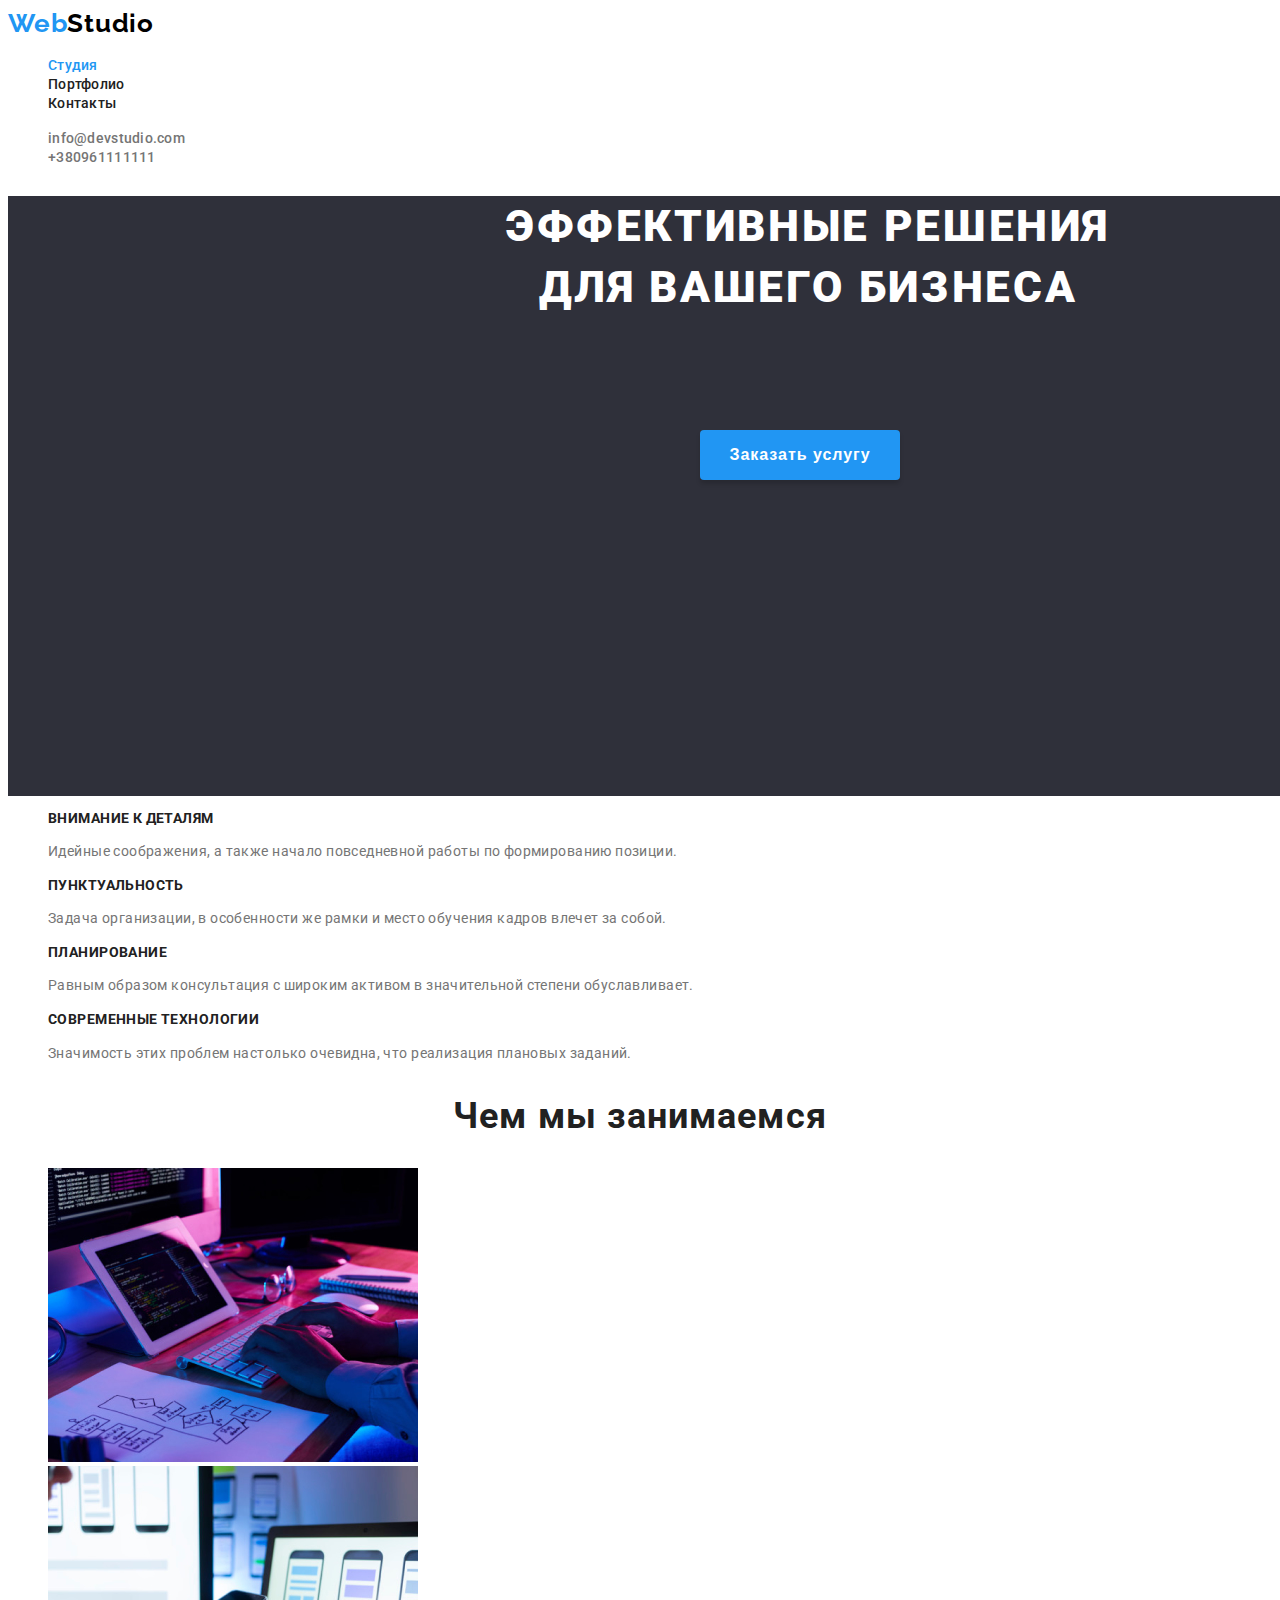
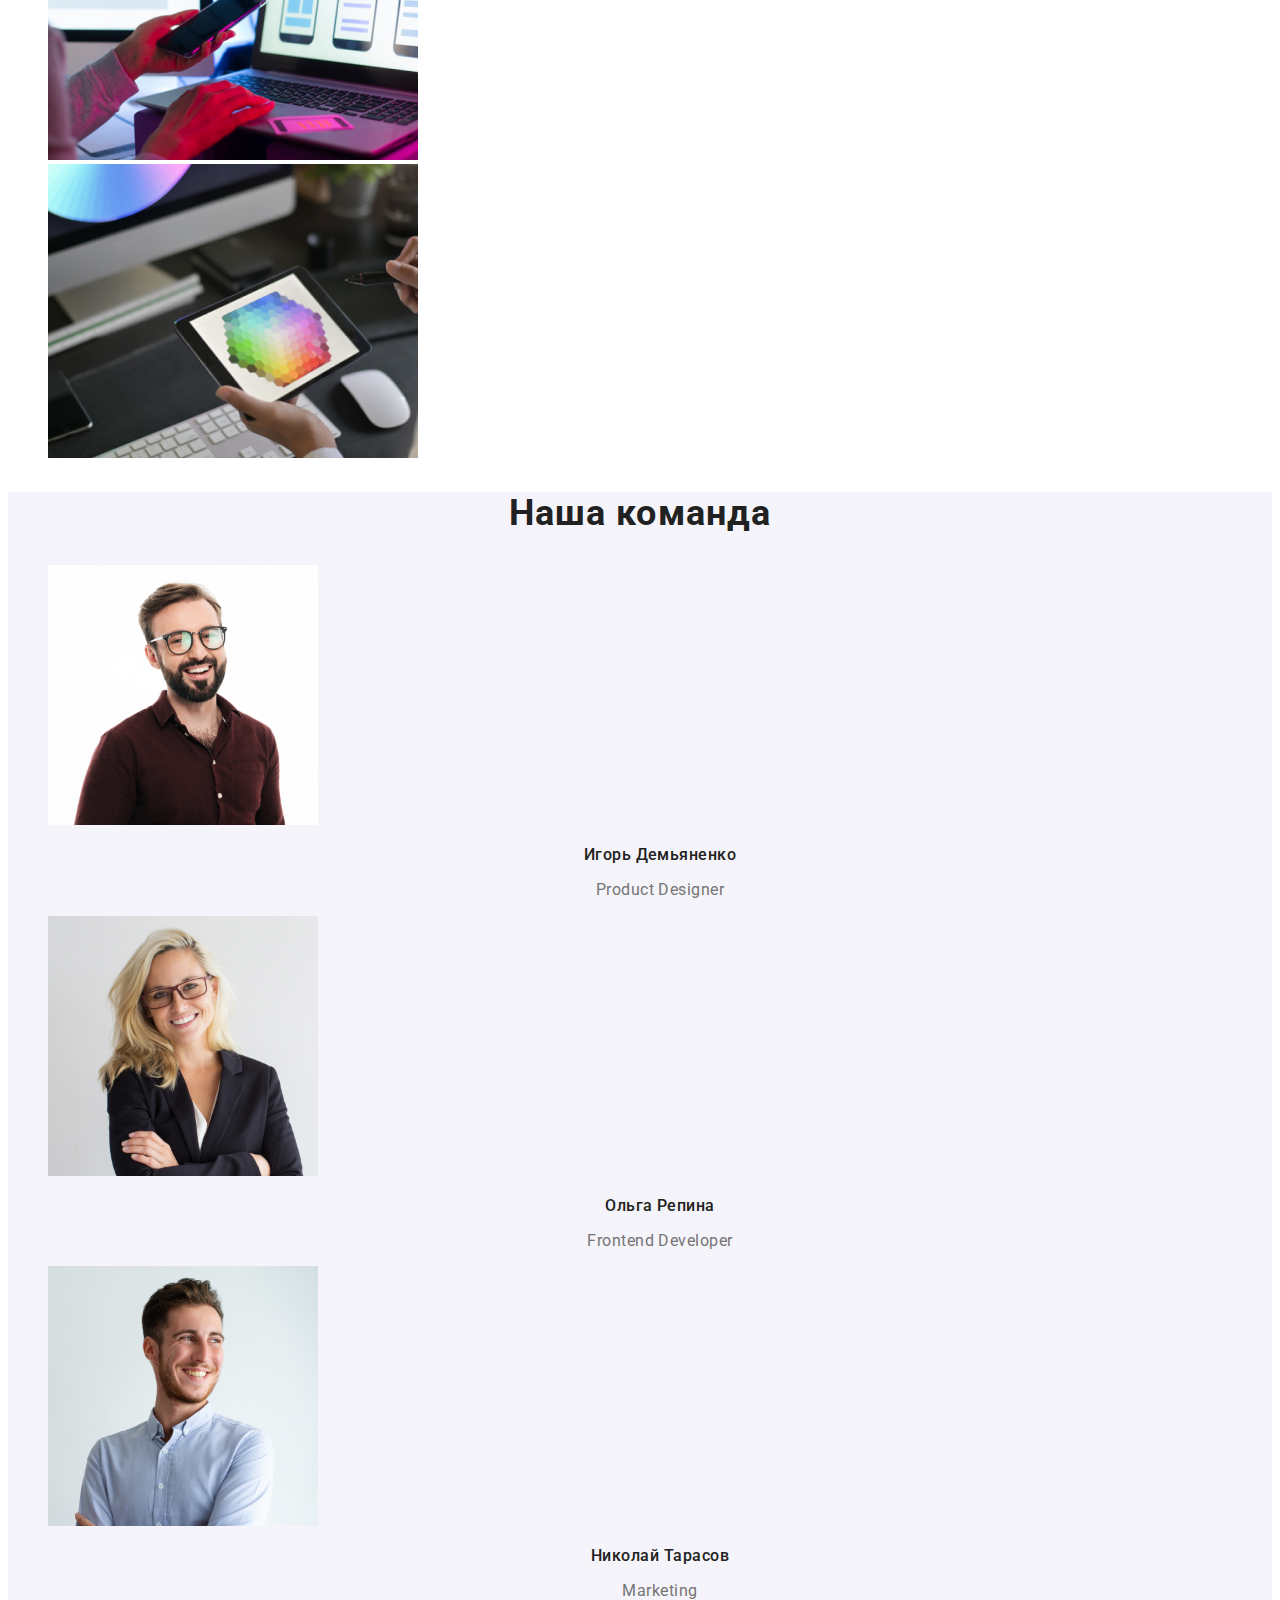
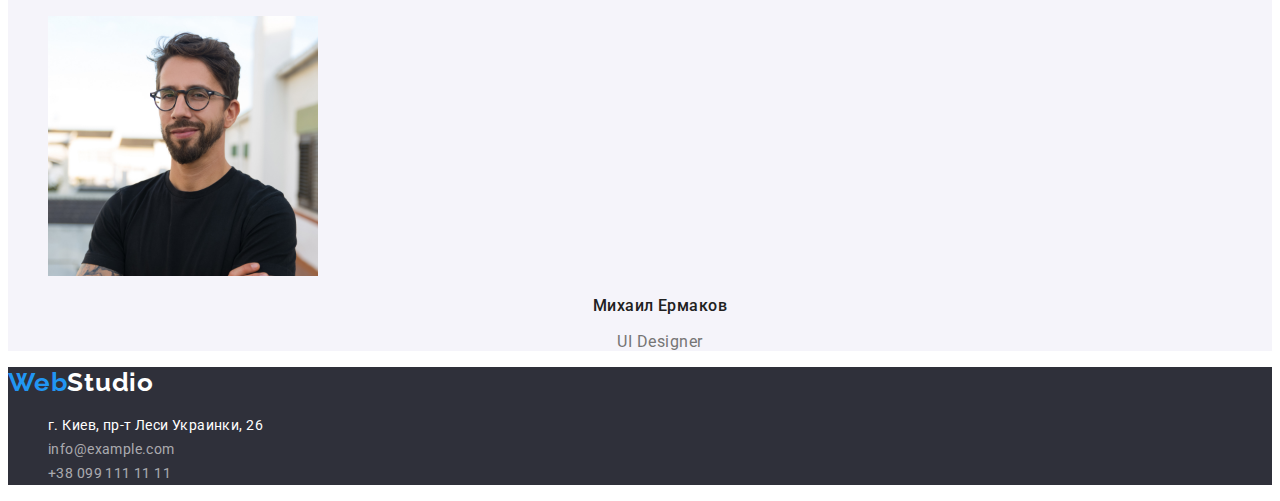
==== index.html @ 6a3483ba "добавляет файлы hw2" ====
<!DOCTYPE html>
<html lang="en">
<head>
    <meta charset="UTF-8">
    <meta http-equiv="X-UA-Compatible" content="IE=edge">
    <meta name="viewport" content="width=device-width, initial-scale=1.0">
    <title>Главная</title>
   <link rel="preconnect" href="https://fonts.googleapis.com">
   <link rel="preconnect" href="https://fonts.gstatic.com" crossorigin>
   <link
      href="https://fonts.googleapis.com/css2?family=Raleway:ital,wght@0,700;1,700&family=Roboto:ital,wght@0,400;0,500;0,700;0,900;1,400;1,500;1,700;1,900&display=swap"
      rel="stylesheet">   
   <link rel="stylesheet" href="./css/styles.css">
</head>
<body>
   <!-- Шапка сайта -->
   <header class="page-header">
      <nav>
         <a href="WebStudio" class="logo"><span>Web</span>Studio</a>
         <ul class="site-nav">
            <li class="site-nav-list-item"><a href="./index.html" class="site-nav-items current">Студия</a></li>
            <li class="site-nav-list-item"><a href="./portfolio.html" class="site-nav-items">Портфолио</a></li>
            <li class="site-nav-list-item"><a href="" class="site-nav-items">Контакты</a></li>
         </ul>
      </nav>
      <ul class="contacts">
         <li><a href="mailto:info@devstudio.com" class="contacts-items">info@devstudio.com</a></li>
         <li><a href="tel:+380961111111" class="contacts-items">+380961111111</a></li>
      </ul>
   </header>
<!-- Основной контент -->
<main>
<section class="title-section">
   <h1 class="title">Эффективные решения<br>для вашего бизнеса</span></h1>
   <button type="button" class="btn">Заказать услугу</button>
  </section>
<section> 
   <h2 class="hidden-title">Преимущества нашей компании</h2> 
   <ul>
      <li class="list-items">
        <h3 class="headline">Внимание к деталям</h3> 
        <p class="text">Идейные соображения, а также начало повседневной работы по формированию позиции.</p>
      </li>
      <li class="list-items">
         <h3 class="headline">Пунктуальность</h3> 
         <p class="text">Задача организации, в особенности же рамки и место обучения кадров влечет за собой.</p>
       </li>
       <li class="list-items">
         <h3 class="headline">Планирование</h3> 
         <p class="text">Равным образом консультация с широким активом в значительной степени обуславливает.</p>
       </li>
       <li class="list-items">
         <h3 class="headline">Современные технологии</h3> 
         <p class="text">Значимость этих проблем настолько очевидна, что реализация плановых заданий.</p>
       </li>
   </ul>
</section>
<section> 
   <h2 class="subtitle">Чем мы занимаемся</h2>
   <ul>
      <li class="list-items">
         <img src="./images/box_1.jpg" width="370" alt="Написание кода"/>
      </li>
      <li class="list-items">
         <img src="./images/box_2.jpg" width="370" alt="Визуальное оформление"/>
      </li>
      <li class="list-items">
         <img src="./images/box_3.jpg" width="370" alt="Дизайн"/>
      </li>
   </ul>
</section>
<section class="team-section">         
   <h2 class="subtitle">Наша команда</h2>
   <ul>
      <li class="list-items">
         <img src="./images/img_team_1.jpg"
         alt="Игорь Демьяненко-Product Designer"
         width="270"/>
         <h3 class="headline-name">Игорь Демьяненко</h3>
         <p class="text-position">Product Designer</p>
      </li>
      <li class="list-items">
         <img src="./images/img_team_2.jpg"
         alt="Ольга Репина-Frontend Developer"
         width="270"/>
         <h3 class="headline-name">Ольга Репина</h3>
         <p class="text-position">Frontend Developer</p>

      </li>
      <li class="list-items">
         <img src="./images/img_team_3.jpg"
         width="270"
         alt="Николай Тарасов-Marketing"/>
         <h3 class="headline-name">Николай Тарасов</h3>
         <p class="text-position">Marketing</p>
      </li>
      <li class="list-items">
         <img src="./images/img_team_4.jpg"
         width="270"
         alt="Михаил Ермаков-UI Designer"/>
         <h3 class="headline-name">Михаил Ермаков</h3>
         <p class="text-position">UI Designer</p>
      </li>
   </ul>
</section>
</main>
<!-- Футер -->
   <footer class="footer-section">
      <a href="WebStudio" class="logo-footer"><span>Web</span>Studio</a>
      <address>
         <ul class="address-section">
            <li class="address-section-item"><a class="exact-adress-item">г. Киев, пр-т Леси Украинки, 26</a></li>
            <li class="address-section-item"><a href="mailto:info@example.com" class="adress-item">info@example.com</a>
            </li>
            <li class="address-section-item"><a href="tel:+380991111111" class="adress-item">+38 099 111 11 11</a></li>
         </ul>
      </address>
   </footer>
   </body>
   
   </html>
---- css/styles.css ----
body {
  background-color: #ffffff;
  font-family: "Roboto", "Raleway", sans-serif;
  color: #212121;
}
:root {
  --logo-color-main: #2196f3;
  --logo-color-header: #000000;
  --logo-color-footer: #ffffff;
  --footer-color: rgba(255, 255, 255, 0.6);
  --footer-background-color: #2f303a;
  --team-color: #f5f4fa;
  --text-color: #757575;
  --box-shadow: 0px 4px 4px rgba(0, 0, 0, 0.15);
  --nav-color: #212121;
}
/* Header */
.page-header {
  background: var(--logo-color-footer);
}

.logo {
  font-family: "Raleway";
  font-weight: bold;
  color: var(--logo-color-header);
  font-size: 26px;
  line-height: 1.2;
  letter-spacing: 0.03em;
  text-decoration: none;
}
.logo-footer {
  font-family: "Raleway";
  font-weight: bold;
  color: var(--logo-color-footer);
  font-size: 26px;
  line-height: 1.2;
  letter-spacing: 0.03em;
  text-decoration: none;
}

.page-header span {
  color: var(--logo-color-main);
}

.site-nav .site-nav-list-item .current {
  color: var(--logo-color-main);
}

.site-nav li {
  list-style-type: none;
}

.site-nav-items {
  text-decoration: none;
  font-weight: 500;
  font-size: 14px;
  line-height: 1.1;
  letter-spacing: 0.02em;
  color: var(--nav-color);
}
.site-nav .site-nav-items:hover,
.site-nav .site-nav-items:focus {
  color: var(--logo-color-main);
}
.site-nav .site-nav-items:active {
  color: var(--logo-color-main);
}
.site-nav-items:visited {
  color: var(--nav-color);
}

.contacts-items {
  text-decoration: none;
  list-style-type: none;
  color: var(--text-color);
  font-weight: 500;
  font-size: 14px;
  line-height: 1.1;
  letter-spacing: 0.02em;
}

.contacts {
  color: var(--text-color);
  text-decoration: none;
  list-style-type: none;
}

.contacts .contacts-items:hover,
.contacts-items:focus {
  color: var(--logo-color-main);
}

/* Main */

.filter-btn {
  text-decoration: none;
  list-style-type: none;
  background-color: var(--team-color);
  font-family: "Roboto";
  font-weight: 500;
  font-size: 14px;
  line-height: 1.6;
  letter-spacing: 0.03em;
  border: none;
  border-radius: 4px;
  text-align: center;
  display: inline-block;
  cursor: pointer;
  font-size: 16px;
  color: var(--nav-color);
  line-height: 1.6;
}
.portfolio-filter .portfolio-items .button {
  font-weight: 500;
  font-size: 16px;
  line-height: 1.6;
  text-align: center;
  letter-spacing: 0.03em;
  color: var(--logo-color-footer);
  border-width: 1px;
  border-color: var(--logo-color-header);
}

.main-content-section .portfolio-items .filter-btn:hover,
.filter-btn:focus,
.filter-btn:active {
  background-color: var(--logo-color-main);
  color: var(--logo-color-footer);
}

.portfolio-items {
  list-style-type: none;
  text-decoration: none;
}

.hidden-title {
  width: 1px;
  height: 1px;
  margin: -1px;
  border: 0;
  padding: 0;
  white-space: nowrap;
  clip-path: inset(100%);
  clip: rect(0 0 0 0);
  overflow: hidden;
}
.services-item {
  list-style-type: none;
}
.name {
  font-weight: bold;
  font-size: 18px;
  line-height: 2;
  letter-spacing: 0.06em;
}
.text {
  font-size: 16px;
  line-height: 1.9;
  letter-spacing: 0.03em;
}
/* Main for index.html */
.title-section {
  background-color: var(--footer-background-color);
  width: 1600px;
  height: 600px;
}
.title-section .title {
  left: 452px;
  top: 280px;
  font-weight: 900;
  font-size: 44px;
  line-height: 1.4;
  letter-spacing: 0.06em;
  text-align: center;
  color: var(--logo-color-footer);
  text-transform: uppercase;
}
.title-section .btn {
  position: absolute;
  width: 200px;
  height: 50px;
  left: 700px;
  top: 430px;
  font-weight: bold;
  font-size: 16px;
  line-height: 1.9;
  letter-spacing: 0.06em;
  align-items: center;
  text-align: center;
  color: var(--logo-color-footer);
  border: none;
  background: var(--logo-color-main);
  box-shadow: var(--box-shadow);
  border-radius: 4px;
  cursor: pointer;
}

.headline {
  font-weight: bold;
  font-size: 14px;
  line-height: 1.1;
  letter-spacing: 0.03em;
  text-transform: uppercase;
}

.text {
  font-size: 14px;
  line-height: 1.7;
  letter-spacing: 0.03em;
  color: var(--text-color);
}

.team-section {
  background-color: var(--team-color);
}
.subtitle {
  font-weight: bold;
  font-size: 36px;
  line-height: 1.2;
  letter-spacing: 0.03em;
  text-align: center;
}

.list-items {
  list-style-type: none;
}
.headline-name {
  font-weight: 500;
  font-size: 16px;
  line-height: 1.2;
  letter-spacing: 0.03em;
  text-align: center;
}

.text-position {
  font-size: 16px;
  line-height: 1.2;
  letter-spacing: 0.03em;
  text-align: center;
  color: var(--text-color);
}

/* Footer */
.footer-section {
  background-color: var(--footer-background-color);
}
.a {
  text-decoration: none;
}

.address-section .address-section-item {
  list-style-type: none;
}
.address-section-item .adress-item {
  text-decoration: none;
}
.adress-item {
  font-size: 14px;
  line-height: 1.7;
  letter-spacing: 0.03em;
  font-style: normal;
  color: var(--footer-color);
}
.exact-adress-item {
  font-size: 14px;
  line-height: 1.7;
  letter-spacing: 0.03em;
  font-style: normal;
  color: var(--logo-color-footer);
}
.footer-section span {
  color: var(--logo-color-main);
}

.address-section .address-section-item .adress-item:hover,
.adress-item:focus,
.adress-item:active {
  color: var(--logo-color-main);
}
.address-section .address-section-item .exact-adress-item:hover,
.exact-adress-item:focus,
.exact-adress-item:active {
  color: var(--logo-color-main);
}
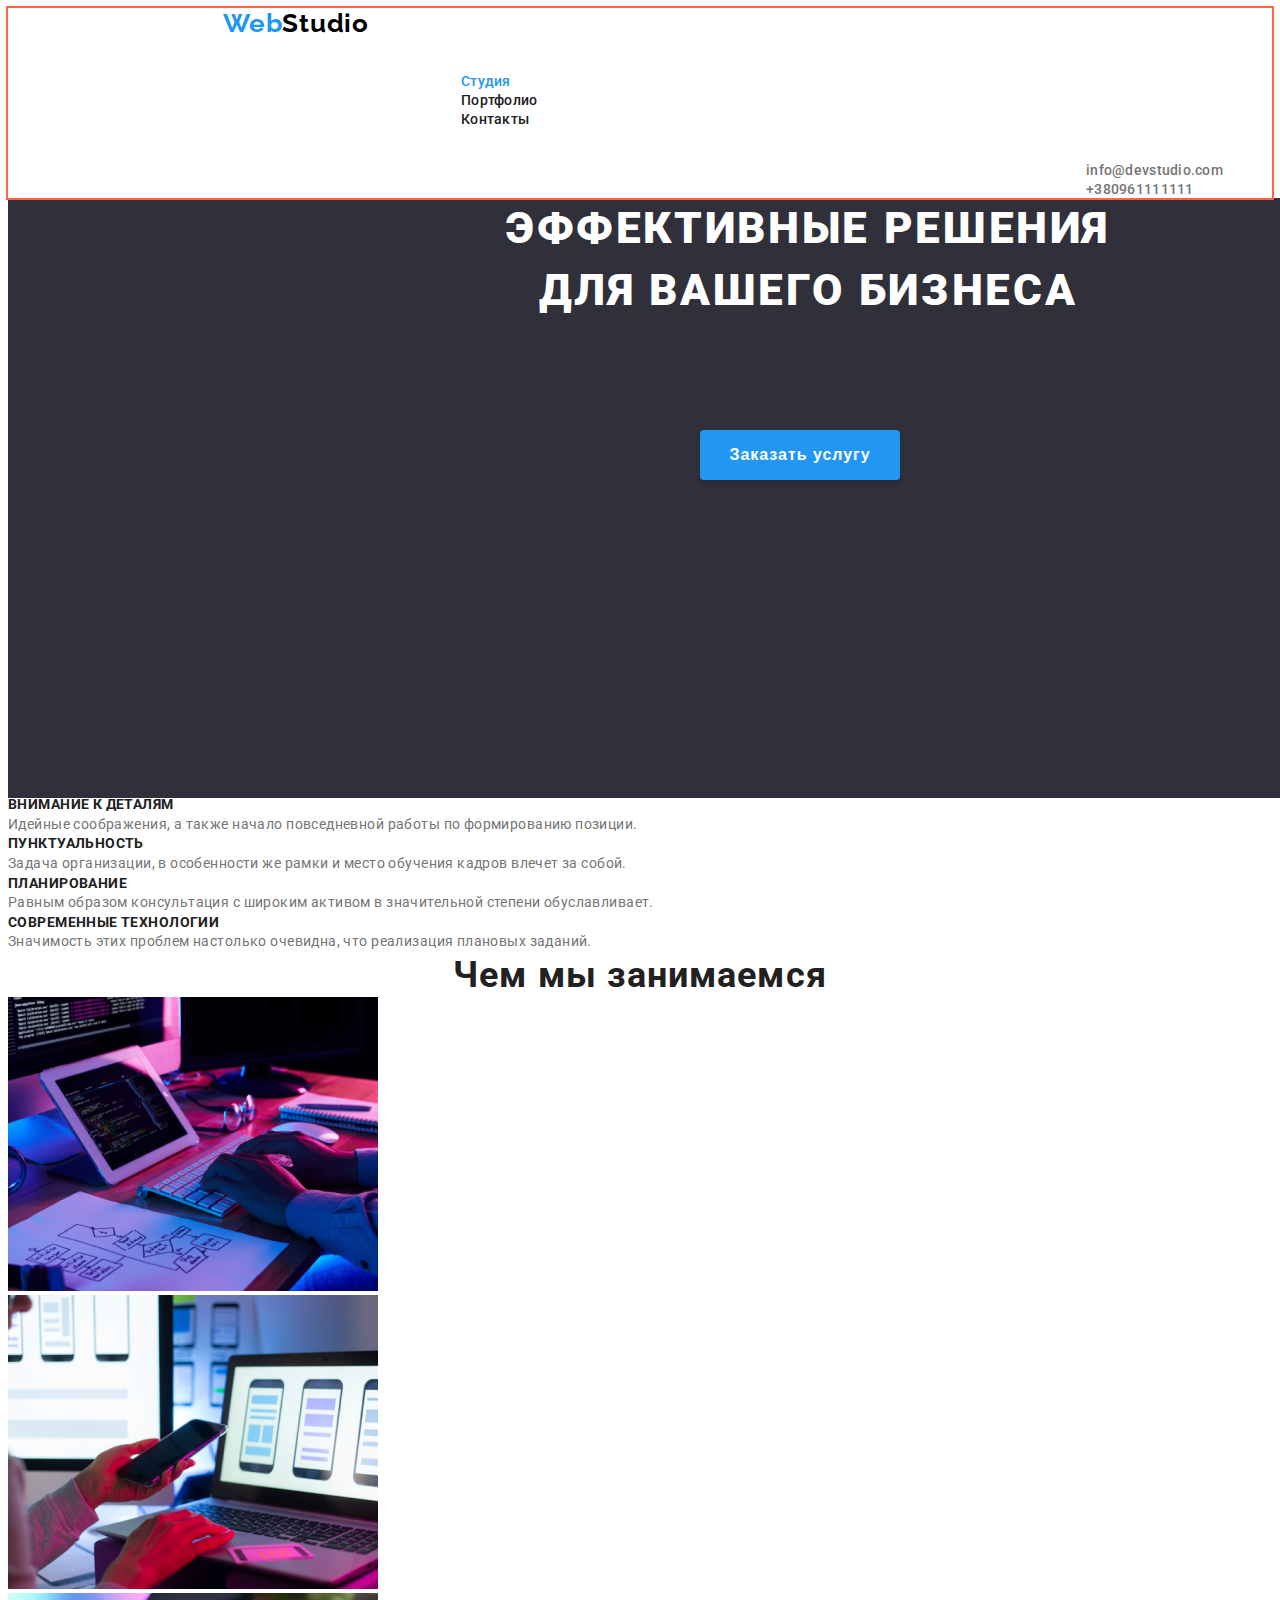
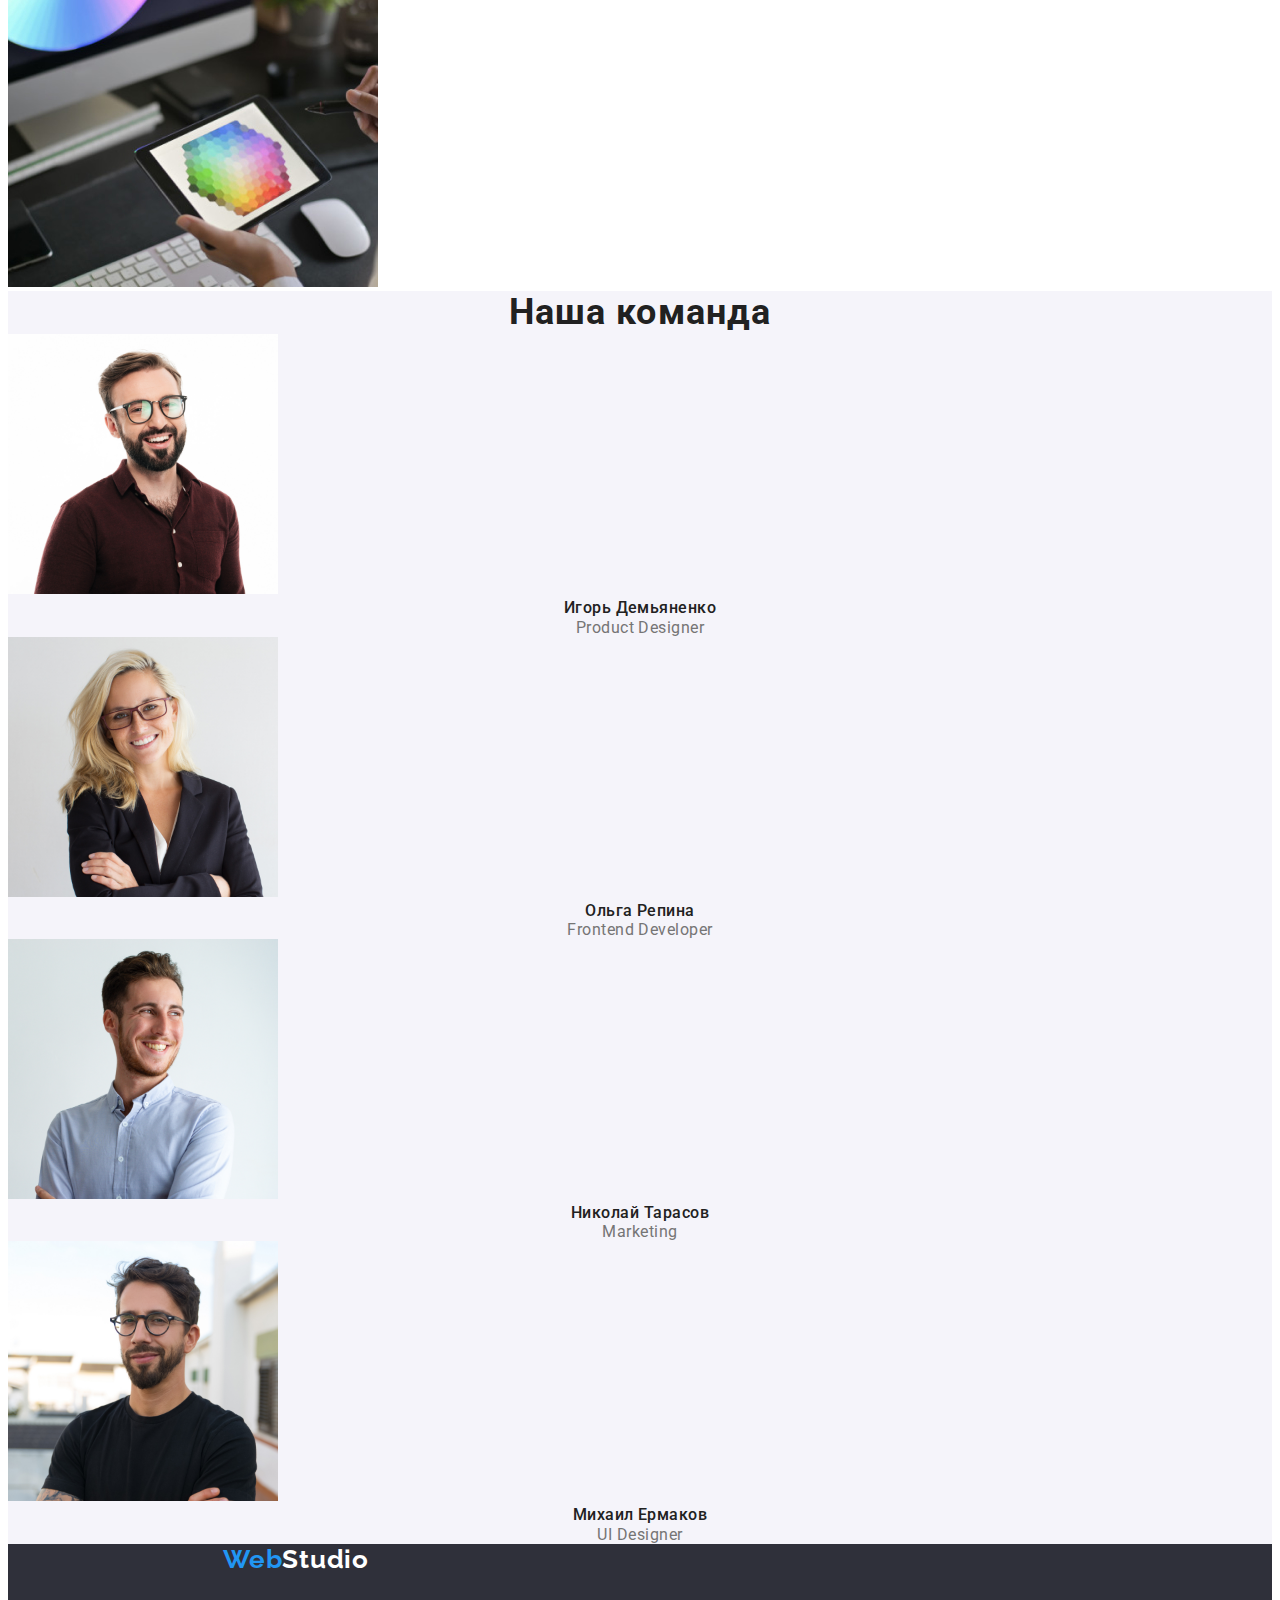
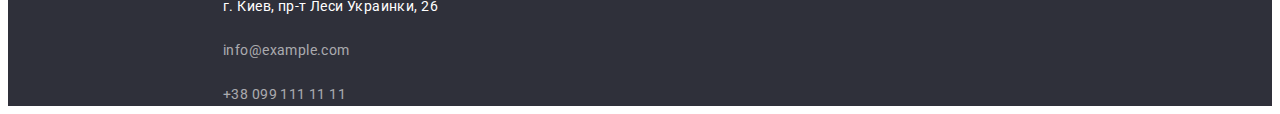
==== commit 19bff786: "добавляет геометрию элемента" ====
--- a/index.html
+++ b/index.html
@@ -10,6 +10,9 @@
    <link
       href="https://fonts.googleapis.com/css2?family=Raleway:ital,wght@0,700;1,700&family=Roboto:ital,wght@0,400;0,500;0,700;0,900;1,400;1,500;1,700;1,900&display=swap"
       rel="stylesheet">   
+   <link rel="stylesheet" href="https://cdnjs.cloudflare.com/ajax/libs/modern-normalize/1.1.0/modern-normalize.min.css"
+      integrity="sha512-wpPYUAdjBVSE4KJnH1VR1HeZfpl1ub8YT/NKx4PuQ5NmX2tKuGu6U/JRp5y+Y8XG2tV+wKQpNHVUX03MfMFn9Q=="
+      crossorigin="anonymous" referrerpolicy="no-referrer" />
    <link rel="stylesheet" href="./css/styles.css">
 </head>
 <body>
--- a/css/styles.css
+++ b/css/styles.css
@@ -1,3 +1,23 @@
+p,
+h1,
+h2,
+h3,
+h4,
+h5,
+h6 {
+  margin: 0;
+}
+
+ul,
+ol {
+  margin: 0;
+  padding: 0;
+}
+
+button {
+  cursor: pointer;
+}
+
 body {
   background-color: #ffffff;
   font-family: "Roboto", "Raleway", sans-serif;
@@ -15,8 +35,35 @@
   --nav-color: #212121;
 }
 /* Header */
+.body-doc {
+  width: 1600px;
+  height: 1880px;
+}
+
+.header-container {
+  width: 1600px;
+  margin: 0px;
+  display: inline-block;
+  flex-direction: row;
+  justify-content: flex-start;
+  border-bottom: 1px solid #ececec;
+  padding: 20px;
+  margin-top: 16px;
+  margin-bottom: 78px;
+}
+
+.portfolio-container {
+  width: 1170px;
+  margin-top: 78px;
+  margin-right: 215px;
+  margin-bottom: 94px;
+  margin-left: 215px;
+  outline: 2px solid tomato;
+}
+
 .page-header {
   background: var(--logo-color-footer);
+  outline: 2px solid tomato;
 }
 
 .logo {
@@ -27,6 +74,9 @@
   line-height: 1.2;
   letter-spacing: 0.03em;
   text-decoration: none;
+  width: 145px;
+  padding-top: 31px;
+  padding-left: 215px;
 }
 .logo-footer {
   font-family: "Raleway";
@@ -36,6 +86,11 @@
   line-height: 1.2;
   letter-spacing: 0.03em;
   text-decoration: none;
+  width: 145px;
+  padding-top: 60;
+  padding-right: 1240px;
+  padding-bottom: 20px;
+  padding-left: 215px;
 }
 
 .page-header span {
@@ -49,7 +104,11 @@
 .site-nav li {
   list-style-type: none;
 }
-
+.site-nav {
+  width: 294px;
+  padding-top: 32px;
+  padding-left: 453px;
+}
 .site-nav-items {
   text-decoration: none;
   font-weight: 500;
@@ -83,6 +142,9 @@
   color: var(--text-color);
   text-decoration: none;
   list-style-type: none;
+  width: 135px;
+  padding-top: 32px;
+  padding-left: 1078px;
 }
 
 .contacts .contacts-items:hover,
@@ -91,6 +153,9 @@
 }
 
 /* Main */
+.portfilio-btn-contaner {
+  text-align: center;
+}
 
 .filter-btn {
   text-decoration: none;
@@ -131,6 +196,7 @@
 .portfolio-items {
   list-style-type: none;
   text-decoration: none;
+  display: inline;
 }
 
 .hidden-title {
@@ -144,6 +210,11 @@
   clip: rect(0 0 0 0);
   overflow: hidden;
 }
+
+.portfolio-exmls {
+  text-align: center;
+  display: flex;
+}
 .services-item {
   list-style-type: none;
 }
@@ -241,6 +312,13 @@
 }
 
 /* Footer */
+.footer-container {
+  width: 1600px;
+  height: 252px;
+  margin-top: 94px;
+  margin-bottom: 0px;
+  outline: 2px solid tomato;
+}
 .footer-section {
   background-color: var(--footer-background-color);
 }
@@ -253,6 +331,14 @@
 }
 .address-section-item .adress-item {
   text-decoration: none;
+}
+
+.address-section-item {
+  width: 231px;
+  margin-top: 20px;
+  margin-right: 1154;
+  margin-bottom: 60;
+  margin-left: 215px;
 }
 .adress-item {
   font-size: 14px;
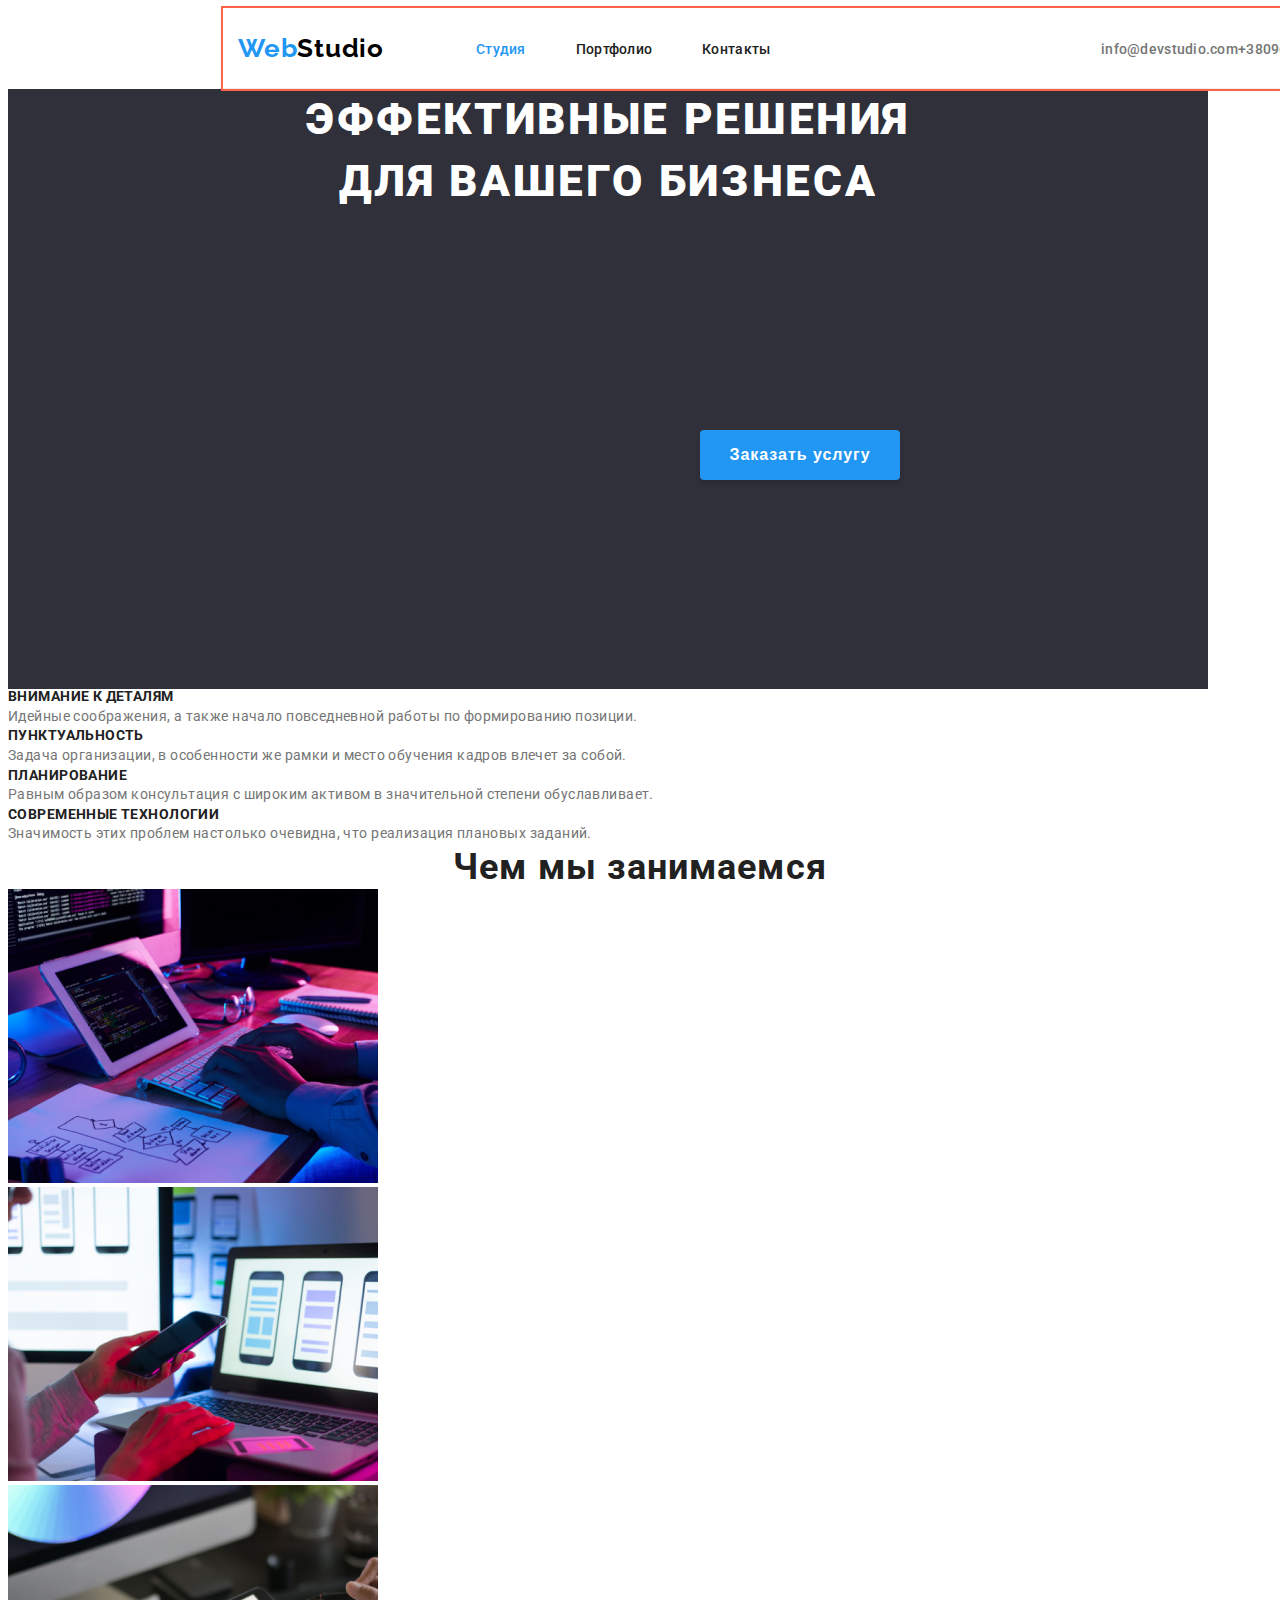
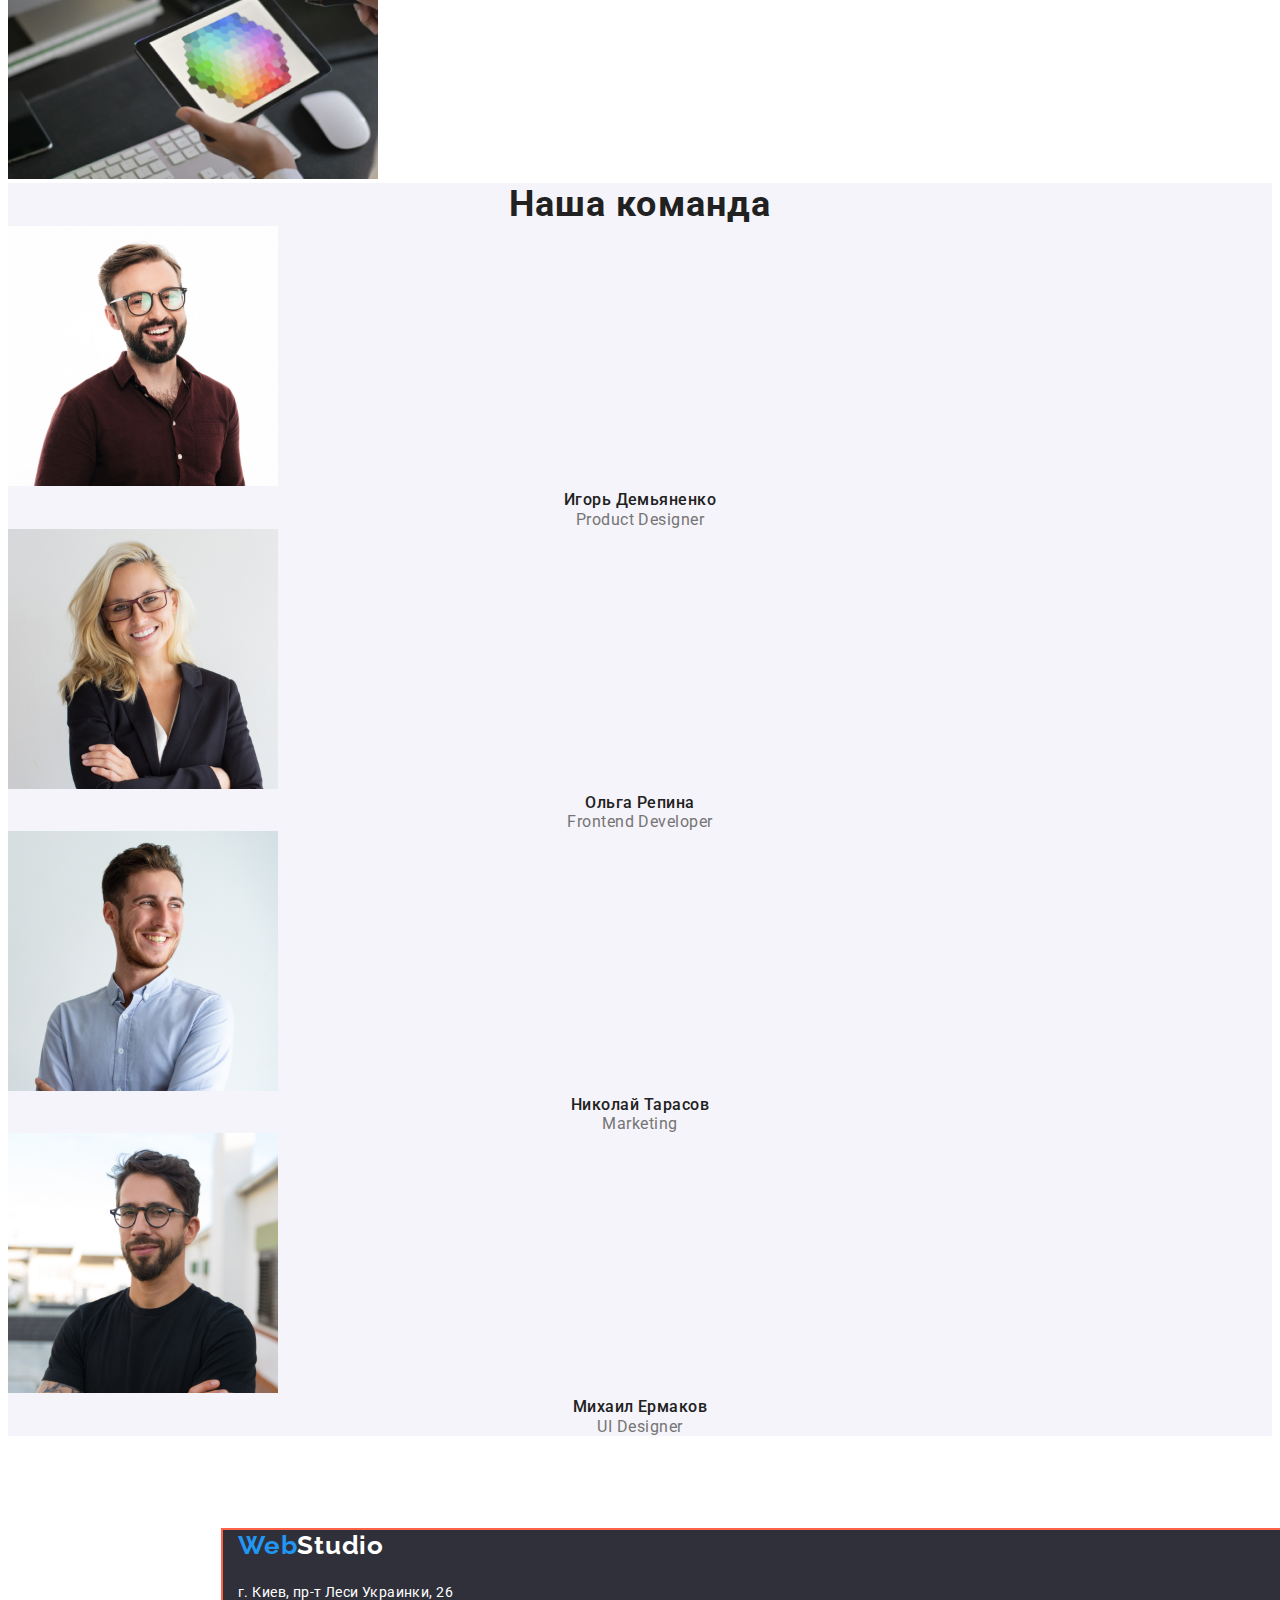
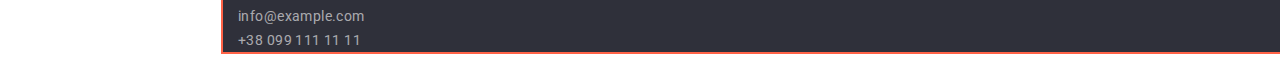
==== commit 5409f304: "добавляет геометрию документу Portfolio" ====
--- a/index.html
+++ b/index.html
@@ -16,21 +16,25 @@
    <link rel="stylesheet" href="./css/styles.css">
 </head>
 <body>
+
    <!-- Шапка сайта -->
    <header class="page-header">
-      <nav>
-         <a href="WebStudio" class="logo"><span>Web</span>Studio</a>
-         <ul class="site-nav">
-            <li class="site-nav-list-item"><a href="./index.html" class="site-nav-items current">Студия</a></li>
-            <li class="site-nav-list-item"><a href="./portfolio.html" class="site-nav-items">Портфолио</a></li>
-            <li class="site-nav-list-item"><a href="" class="site-nav-items">Контакты</a></li>
+      <div class="header-container">
+         <nav class="nav-container">
+            <a href="./index.html" class="logo"><span>Web</span>Studio</a>
+            <ul class="site-nav">
+               <li class="site-nav-list-item"><a href="./index.html" class="site-nav-items current">Студия</a></li>
+               <li class="site-nav-list-item"><a href="./portfolio.html" class="site-nav-items">Портфолио</a></li>
+               <li class="site-nav-list-item"><a href="" class="site-nav-items">Контакты</a></li>
+            </ul>
+         </nav>
+         <ul class="contacts">
+            <li><a href="mailto:info@devstudio.com" class="contacts-items">info@devstudio.com</a></li>
+            <li><a href="tel:+380961111111" class="contacts-items">+380961111111</a></li>
          </ul>
-      </nav>
-      <ul class="contacts">
-         <li><a href="mailto:info@devstudio.com" class="contacts-items">info@devstudio.com</a></li>
-         <li><a href="tel:+380961111111" class="contacts-items">+380961111111</a></li>
-      </ul>
+      </div>
    </header>
+
 <!-- Основной контент -->
 <main>
 <section class="title-section">
@@ -38,7 +42,7 @@
    <button type="button" class="btn">Заказать услугу</button>
   </section>
 <section> 
-   <h2 class="hidden-title">Преимущества нашей компании</h2> 
+   <h2 class="visually-hidden">Преимущества нашей компании</h2> 
    <ul>
       <li class="list-items">
         <h3 class="headline">Внимание к деталям</h3> 
@@ -107,18 +111,18 @@
    </ul>
 </section>
 </main>
-<!-- Футер -->
    <footer class="footer-section">
-      <a href="WebStudio" class="logo-footer"><span>Web</span>Studio</a>
-      <address>
-         <ul class="address-section">
-            <li class="address-section-item"><a class="exact-adress-item">г. Киев, пр-т Леси Украинки, 26</a></li>
-            <li class="address-section-item"><a href="mailto:info@example.com" class="adress-item">info@example.com</a>
-            </li>
-            <li class="address-section-item"><a href="tel:+380991111111" class="adress-item">+38 099 111 11 11</a></li>
-         </ul>
-      </address>
-   </footer>
+      <div class="footer-container">
+         <a href="./index.html" class="logo-footer"><span>Web</span>Studio</a>
+         <address>
+            <ul class="address-section">
+               <li class="address-section-item"><a class="exact-adress-item">г. Киев, пр-т Леси Украинки, 26</a></li>
+               <li class="address-section-item"><a href="mailto:info@example.com" class="adress-item">info@example.com</a>
+               </li>
+               <li class="address-section-item"><a href="tel:+380991111111" class="adress-item">+38 099 111 11 11</a></li>
+            </ul>
+         </address>
+      </div>
+      </footer>
    </body>
-   
    </html>--- a/css/styles.css
+++ b/css/styles.css
@@ -19,9 +19,9 @@
 }
 
 body {
-  background-color: #ffffff;
+  background-color: var(--logo-color-footer);
   font-family: "Roboto", "Raleway", sans-serif;
-  color: #212121;
+  color: var(--nav-color);
 }
 :root {
   --logo-color-main: #2196f3;
@@ -33,40 +33,28 @@
   --text-color: #757575;
   --box-shadow: 0px 4px 4px rgba(0, 0, 0, 0.15);
   --nav-color: #212121;
+  --border-line-color: #ececec;
 }
 /* Header */
-.body-doc {
-  width: 1600px;
-  height: 1880px;
-}
-
 .header-container {
-  width: 1600px;
-  margin: 0px;
-  display: inline-block;
-  flex-direction: row;
-  justify-content: flex-start;
-  border-bottom: 1px solid #ececec;
-  padding: 20px;
-  margin-top: 16px;
-  margin-bottom: 78px;
-}
-
-.portfolio-container {
-  width: 1170px;
-  margin-top: 78px;
+  display: flex;
+  width: 1200px;
+  margin-left: 215px;
   margin-right: 215px;
-  margin-bottom: 94px;
-  margin-left: 215px;
+  padding-left: 15px;
+  padding-right: 15px;
+  border-bottom: 1px solid var(--border-line-color);
   outline: 2px solid tomato;
-}
-
-.page-header {
   background: var(--logo-color-footer);
-  outline: 2px solid tomato;
+  align-items: center;
 }
 
 .logo {
+  width: 145px;
+  margin-top: 25px;
+  margin-bottom: 24px;
+  margin-right: 93px;
+
   font-family: "Raleway";
   font-weight: bold;
   color: var(--logo-color-header);
@@ -74,27 +62,16 @@
   line-height: 1.2;
   letter-spacing: 0.03em;
   text-decoration: none;
-  width: 145px;
-  padding-top: 31px;
-  padding-left: 215px;
-}
-.logo-footer {
-  font-family: "Raleway";
-  font-weight: bold;
-  color: var(--logo-color-footer);
-  font-size: 26px;
-  line-height: 1.2;
-  letter-spacing: 0.03em;
-  text-decoration: none;
-  width: 145px;
-  padding-top: 60;
-  padding-right: 1240px;
-  padding-bottom: 20px;
-  padding-left: 215px;
-}
-
+}
+.nav-container {
+  display: flex;
+  align-items: center;
+}
 .page-header span {
   color: var(--logo-color-main);
+}
+.site-nav-list-item:not(:last-child) {
+  margin-right: 50px;
 }
 
 .site-nav .site-nav-list-item .current {
@@ -106,8 +83,8 @@
 }
 .site-nav {
   width: 294px;
-  padding-top: 32px;
-  padding-left: 453px;
+  margin-right: 331px;
+  display: flex;
 }
 .site-nav-items {
   text-decoration: none;
@@ -118,16 +95,19 @@
   color: var(--nav-color);
 }
 .site-nav .site-nav-items:hover,
-.site-nav .site-nav-items:focus {
-  color: var(--logo-color-main);
-}
+.site-nav .site-nav-items:focus,
 .site-nav .site-nav-items:active {
   color: var(--logo-color-main);
 }
+
 .site-nav-items:visited {
   color: var(--nav-color);
 }
 
+.contacts-list-items:not(:last-child) {
+  margin-right: 50px;
+}
+
 .contacts-items {
   text-decoration: none;
   list-style-type: none;
@@ -143,8 +123,8 @@
   text-decoration: none;
   list-style-type: none;
   width: 135px;
-  padding-top: 32px;
-  padding-left: 1078px;
+  margin-right: 0px;
+  display: flex;
 }
 
 .contacts .contacts-items:hover,
@@ -153,8 +133,26 @@
 }
 
 /* Main */
-.portfilio-btn-contaner {
-  text-align: center;
+.portfolio-container {
+  text-align: center;
+  width: 1200px;
+  padding-left: 15px;
+  padding-right: 15px;
+  margin-left: 215px;
+  margin-right: 215px;
+  margin-top: 34px;
+  margin-bottom: 94px;
+  outline: 2px solid tomato;
+}
+
+.filter-container {
+  text-align: center;
+  width: 611px;
+  margin-top: 78px;
+  margin-right: 280px;
+  margin-bottom: 34px;
+  margin-left: 280px;
+  padding-bottom: 50px;
 }
 
 .filter-btn {
@@ -174,7 +172,9 @@
   font-size: 16px;
   color: var(--nav-color);
   line-height: 1.6;
-}
+  padding: 6px 22px 6px 22px;
+}
+
 .portfolio-filter .portfolio-items .button {
   font-weight: 500;
   font-size: 16px;
@@ -199,24 +199,45 @@
   display: inline;
 }
 
-.hidden-title {
+.visually-hidden {
+  position: absolute;
+  white-space: nowrap;
   width: 1px;
-  height: 1px;
-  margin: -1px;
+  overflow: hidden;
   border: 0;
   padding: 0;
-  white-space: nowrap;
-  clip-path: inset(100%);
   clip: rect(0 0 0 0);
-  overflow: hidden;
-}
-
-.portfolio-exmls {
-  text-align: center;
+  clip-path: inset(50%);
+  margin: -1px;
+}
+
+.types-of-services {
   display: flex;
+  flex-wrap: wrap;
+  margin-left: 30px;
+  margin-top: 30px;
+  margin-left: -30px;
+  margin-top: -30px;
+  align-items: center;
+}
+.portfolio-exmpls-container {
+  outline: 2px solid tomato;
+  width: 1170px;
 }
 .services-item {
   list-style-type: none;
+  flex-basis: calc((100% - 90px) / 3);
+  margin-right: 30px;
+  margin-bottom: 30px;
+}
+
+.services-container {
+  border: 1px solid #eeeeee;
+  width: 370px;
+  padding-top: 0px;
+  padding-right: 24px;
+  padding-bottom: 20px;
+  padding-left: 24px;
 }
 .name {
   font-weight: bold;
@@ -232,12 +253,10 @@
 /* Main for index.html */
 .title-section {
   background-color: var(--footer-background-color);
-  width: 1600px;
+  width: 1200px;
   height: 600px;
 }
 .title-section .title {
-  left: 452px;
-  top: 280px;
   font-weight: 900;
   font-size: 44px;
   line-height: 1.4;
@@ -312,16 +331,36 @@
 }
 
 /* Footer */
-.footer-container {
-  width: 1600px;
-  height: 252px;
+.footer-section {
+  width: 1200px;
   margin-top: 94px;
-  margin-bottom: 0px;
+  margin-left: 215px;
+
+  padding-left: 15px;
+  margin-right: 15px;
   outline: 2px solid tomato;
-}
-.footer-section {
   background-color: var(--footer-background-color);
 }
+
+.logo-footer {
+  width: 145px;
+  padding-top: 60px;
+  padding-right: 1000px;
+  padding-bottom: 20px;
+
+  font-family: "Raleway";
+  font-weight: bold;
+  color: var(--logo-color-footer);
+  font-size: 26px;
+  line-height: 1.2;
+  letter-spacing: 0.03em;
+  text-decoration: none;
+}
+
+.footer-section span {
+  color: var(--logo-color-main);
+}
+
 .a {
   text-decoration: none;
 }
@@ -333,12 +372,19 @@
   text-decoration: none;
 }
 
-.address-section-item {
+.address-section {
   width: 231px;
   margin-top: 20px;
   margin-right: 1154;
   margin-bottom: 60;
-  margin-left: 215px;
+}
+
+.exact-adress-item {
+  font-size: 14px;
+  line-height: 1.7;
+  letter-spacing: 0.03em;
+  font-style: normal;
+  color: var(--logo-color-footer);
 }
 .adress-item {
   font-size: 14px;
@@ -346,16 +392,6 @@
   letter-spacing: 0.03em;
   font-style: normal;
   color: var(--footer-color);
-}
-.exact-adress-item {
-  font-size: 14px;
-  line-height: 1.7;
-  letter-spacing: 0.03em;
-  font-style: normal;
-  color: var(--logo-color-footer);
-}
-.footer-section span {
-  color: var(--logo-color-main);
 }
 
 .address-section .address-section-item .adress-item:hover,
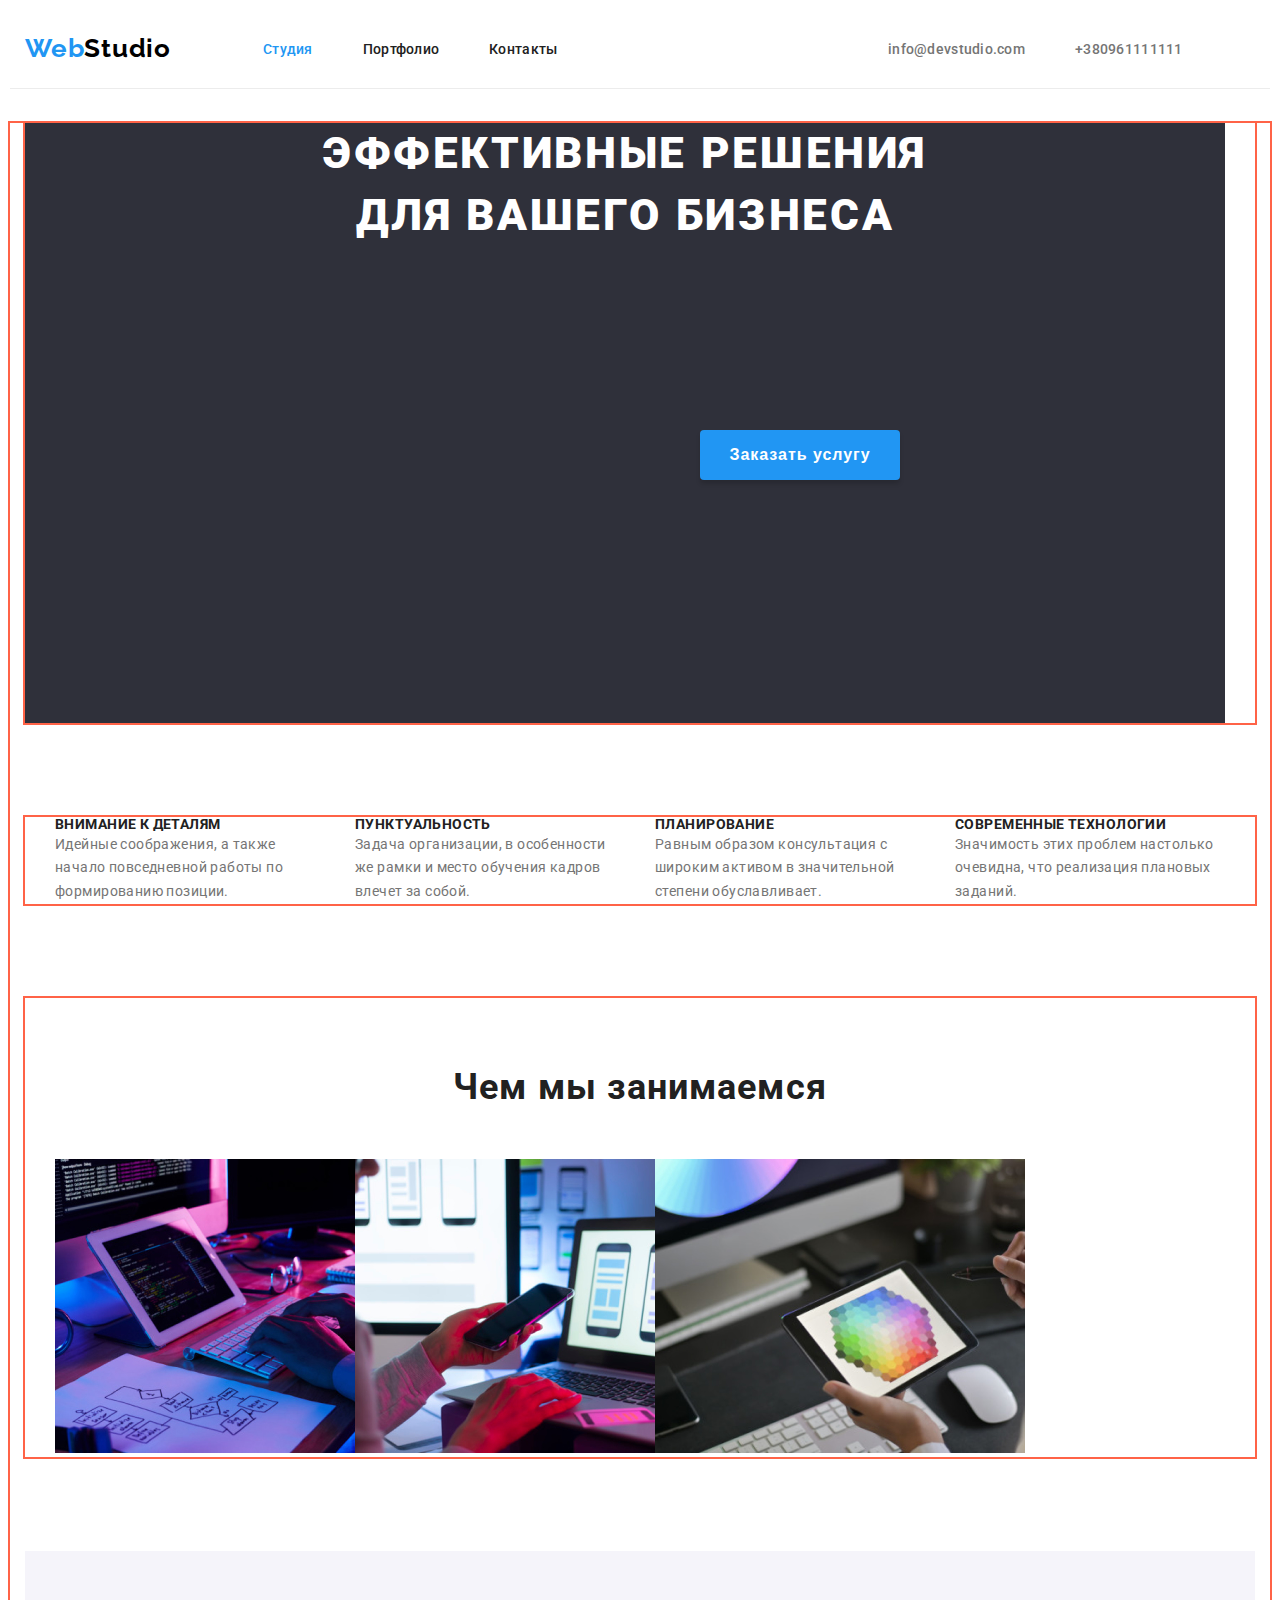
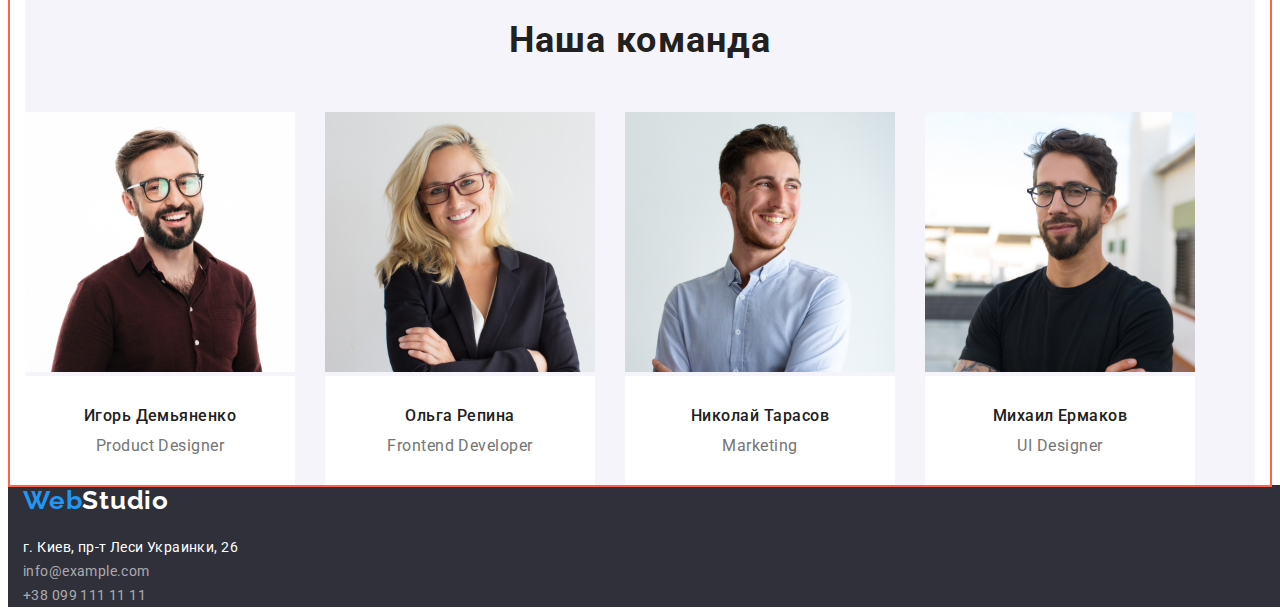
==== commit ef7355a5: "добавляет геометию в файл Главная" ====
--- a/index.html
+++ b/index.html
@@ -18,6 +18,7 @@
 <body>
 
    <!-- Шапка сайта -->
+   <div class="container">
    <header class="page-header">
       <div class="header-container">
          <nav class="nav-container">
@@ -29,87 +30,114 @@
             </ul>
          </nav>
          <ul class="contacts">
-            <li><a href="mailto:info@devstudio.com" class="contacts-items">info@devstudio.com</a></li>
-            <li><a href="tel:+380961111111" class="contacts-items">+380961111111</a></li>
-         </ul>
-      </div>
-   </header>
+            <li class="contacts-list-items"><a href="mailto:info@devstudio.com" class="contacts-items">info@devstudio.com</a></li>
+            <li class="contacts-list-items"><a href="tel:+380961111111" class="contacts-items">+380961111111</a></li>
+        </ul>   
+    </div>
+</header>
 
 <!-- Основной контент -->
 <main>
-<section class="title-section">
-   <h1 class="title">Эффективные решения<br>для вашего бизнеса</span></h1>
-   <button type="button" class="btn">Заказать услугу</button>
-  </section>
-<section> 
+   <div class="main-container">
+   <div class="hero-container">
+      <section class="title-section section">
+         <h1 class="title">Эффективные решения<br>для вашего бизнеса</span></h1>
+         <button type="button" class="btn">Заказать услугу</button>
+      </section>
+   </div>
+<section class="section"> 
+   <div class="first-container">
    <h2 class="visually-hidden">Преимущества нашей компании</h2> 
-   <ul>
-      <li class="list-items">
-        <h3 class="headline">Внимание к деталям</h3> 
-        <p class="text">Идейные соображения, а также начало повседневной работы по формированию позиции.</p>
+      <ul class="benefits-container">
+         <li class="list-items">
+            <div class="list-items-container">
+               <h3 class="headline">Внимание к деталям</h3> 
+               <p class="text">Идейные соображения, а также начало повседневной работы по формированию позиции.</p>
+            </div>
+         </li>
+         <li class="list-items">
+            <div class="list-items-container">
+               <h3 class="headline">Пунктуальность</h3> 
+               <p class="text">Задача организации, в особенности же рамки и место обучения кадров влечет за собой.</p>
+            </div>
+         </li>
+         <li class="list-items">
+            <div class="list-items-container">
+               <h3 class="headline">Планирование</h3> 
+               <p class="text">Равным образом консультация с широким активом в значительной степени обуславливает.</p>
+            </div>
+         </li>
+         <li class="list-items">
+            <div class="list-items-container">
+               <h3 class="headline">Современные технологии</h3> 
+               <p class="text">Значимость этих проблем настолько очевидна, что реализация плановых заданий.</p>
+            </div>
+         </li>
+      </ul>
+   </div>
+</section>
+<section class="section">  
+ <div class="second-container">
+   <h2 class="subtitle">Чем мы занимаемся</h2>  
+      <ul class="activity-container">
+         <li class="list-items">
+            <img src="./images/box_1.jpg" width="370" alt="Написание кода"/>
+         </li>
+         <li class="list-items">
+            <img src="./images/box_2.jpg" width="370" alt="Визуальное оформление"/>
+         </li>
+         <li class="list-items">
+            <img src="./images/box_3.jpg" width="370" alt="Дизайн"/>
+         </li>
+      </ul>
+</div>
+</section>
+
+<section class="team-section">  
+   <div class="team-container">      
+   <h2 class="subtitle">Наша команда</h2>
+   <ul class="team-group">
+      <li class="list-items">         
+            <img src="./images/img_team_1.jpg"
+            alt="Игорь Демьяненко-Product Designer"
+            width="270"/>
+            <div class="personal-information">
+            <h3 class="headline-name">Игорь Демьяненко</h3>
+            <p class="text-position">Product Designer</p>
+      </div>
       </li>
       <li class="list-items">
-         <h3 class="headline">Пунктуальность</h3> 
-         <p class="text">Задача организации, в особенности же рамки и место обучения кадров влечет за собой.</p>
-       </li>
-       <li class="list-items">
-         <h3 class="headline">Планирование</h3> 
-         <p class="text">Равным образом консультация с широким активом в значительной степени обуславливает.</p>
-       </li>
-       <li class="list-items">
-         <h3 class="headline">Современные технологии</h3> 
-         <p class="text">Значимость этих проблем настолько очевидна, что реализация плановых заданий.</p>
-       </li>
-   </ul>
-</section>
-<section> 
-   <h2 class="subtitle">Чем мы занимаемся</h2>
-   <ul>
-      <li class="list-items">
-         <img src="./images/box_1.jpg" width="370" alt="Написание кода"/>
+            <img src="./images/img_team_2.jpg"
+            alt="Ольга Репина-Frontend Developer"
+            width="270"/>
+            <div class="personal-information">
+            <h3 class="headline-name">Ольга Репина</h3>
+            <p class="text-position">Frontend Developer</p>
+         </div>
       </li>
       <li class="list-items">
-         <img src="./images/box_2.jpg" width="370" alt="Визуальное оформление"/>
+            <img src="./images/img_team_3.jpg"
+            width="270"
+            alt="Николай Тарасов-Marketing"/>
+            <div class="personal-information">
+            <h3 class="headline-name">Николай Тарасов</h3>
+            <p class="text-position">Marketing</p>
+      </div>
       </li>
-      <li class="list-items">
-         <img src="./images/box_3.jpg" width="370" alt="Дизайн"/>
+      <li class="list-items">  
+         
+            <img src="./images/img_team_4.jpg"
+            width="270"
+            alt="Михаил Ермаков-UI Designer"/>
+            <div class="personal-information">
+            <h3 class="headline-name">Михаил Ермаков</h3>
+            <p class="text-position">UI Designer</p>
+      </div>
       </li>
    </ul>
+   </div>
 </section>
-<section class="team-section">         
-   <h2 class="subtitle">Наша команда</h2>
-   <ul>
-      <li class="list-items">
-         <img src="./images/img_team_1.jpg"
-         alt="Игорь Демьяненко-Product Designer"
-         width="270"/>
-         <h3 class="headline-name">Игорь Демьяненко</h3>
-         <p class="text-position">Product Designer</p>
-      </li>
-      <li class="list-items">
-         <img src="./images/img_team_2.jpg"
-         alt="Ольга Репина-Frontend Developer"
-         width="270"/>
-         <h3 class="headline-name">Ольга Репина</h3>
-         <p class="text-position">Frontend Developer</p>
-
-      </li>
-      <li class="list-items">
-         <img src="./images/img_team_3.jpg"
-         width="270"
-         alt="Николай Тарасов-Marketing"/>
-         <h3 class="headline-name">Николай Тарасов</h3>
-         <p class="text-position">Marketing</p>
-      </li>
-      <li class="list-items">
-         <img src="./images/img_team_4.jpg"
-         width="270"
-         alt="Михаил Ермаков-UI Designer"/>
-         <h3 class="headline-name">Михаил Ермаков</h3>
-         <p class="text-position">UI Designer</p>
-      </li>
-   </ul>
-</section>
+</div>
 </main>
    <footer class="footer-section">
       <div class="footer-container">
@@ -124,5 +152,6 @@
          </address>
       </div>
       </footer>
+   </div>
    </body>
    </html>--- a/css/styles.css
+++ b/css/styles.css
@@ -35,16 +35,16 @@
   --nav-color: #212121;
   --border-line-color: #ececec;
 }
+
 /* Header */
 .header-container {
   display: flex;
-  width: 1200px;
-  margin-left: 215px;
-  margin-right: 215px;
+  width: 1230px;
+  margin-left: auto;
+  margin-right: auto;
   padding-left: 15px;
   padding-right: 15px;
   border-bottom: 1px solid var(--border-line-color);
-  outline: 2px solid tomato;
   background: var(--logo-color-footer);
   align-items: center;
 }
@@ -133,16 +133,15 @@
 }
 
 /* Main */
+
 .portfolio-container {
   text-align: center;
-  width: 1200px;
+  width: 1230px;
   padding-left: 15px;
   padding-right: 15px;
-  margin-left: 215px;
-  margin-right: 215px;
   margin-top: 34px;
-  margin-bottom: 94px;
-  outline: 2px solid tomato;
+  margin-left: auto;
+  margin-right: auto;
 }
 
 .filter-container {
@@ -214,14 +213,19 @@
 .types-of-services {
   display: flex;
   flex-wrap: wrap;
-  margin-left: 30px;
+  margin-right: 30px;
   margin-top: 30px;
-  margin-left: -30px;
+  margin-right: -30px;
   margin-top: -30px;
   align-items: center;
 }
+
+.types-of-services:nth-child(3n) {
+  margin-left: 0px;
+}
+
 .portfolio-exmpls-container {
-  outline: 2px solid tomato;
+  margin-bottom: 94px;
   width: 1170px;
 }
 .services-item {
@@ -251,6 +255,41 @@
   letter-spacing: 0.03em;
 }
 /* Main for index.html */
+.main-container {
+  outline: 2px solid tomato;
+  width: 1230px;
+  text-align: center;
+  padding-left: 15px;
+  padding-right: 15px;
+  margin-top: 34px;
+  margin-left: auto;
+  margin-right: auto;
+}
+.hero-container {
+  outline: 2px solid tomato;
+}
+
+.first-container {
+  outline: 2px solid tomato;
+}
+.benefits-container {
+  display: flex;
+  width: 1170px;
+  margin-left: auto;
+  margin-right: auto;
+  margin-top: 94px;
+}
+
+.second-container {
+  outline: 2px solid tomato;
+}
+
+.list-items-container {
+  width: 270px;
+  text-align: left;
+  padding: 0px;
+}
+
 .title-section {
   background-color: var(--footer-background-color);
   width: 1200px;
@@ -261,10 +300,11 @@
   font-size: 44px;
   line-height: 1.4;
   letter-spacing: 0.06em;
-  text-align: center;
+  align-items: center;
   color: var(--logo-color-footer);
   text-transform: uppercase;
 }
+
 .title-section .btn {
   position: absolute;
   width: 200px;
@@ -299,21 +339,57 @@
   letter-spacing: 0.03em;
   color: var(--text-color);
 }
+.activity-container {
+  display: flex;
+  align-items: center;
+  margin-right: 30px;
+  width: 1170px;
+  margin-left: auto;
+  margin-right: auto;
+}
 
 .team-section {
   background-color: var(--team-color);
 }
+
+.team-group {
+  display: flex;
+}
+.list-items {
+  width: 270px;
+  list-style-type: none;
+  margin-right: 30px;
+  padding: 10 59 30 60;
+}
+
+.list-items:last-child {
+  margin-right: 0px;
+}
+
+.team-container {
+  display: contents;
+  width: 1600px;
+  margin-left: auto;
+  margin-right: auto;
+  margin-top: 94px;
+  margin-bottom: 0px;
+}
+.personal-information {
+  background-color: var(--logo-color-footer);
+  padding-top: 30px;
+  padding-bottom: 30px;
+}
 .subtitle {
   font-weight: bold;
   font-size: 36px;
   line-height: 1.2;
   letter-spacing: 0.03em;
   text-align: center;
-}
-
-.list-items {
-  list-style-type: none;
-}
+  margin-bottom: 50px;
+  margin-top: 94px;
+  padding-top: 68px;
+}
+
 .headline-name {
   font-weight: 500;
   font-size: 16px;
@@ -328,24 +404,23 @@
   letter-spacing: 0.03em;
   text-align: center;
   color: var(--text-color);
+  padding-top: 10px;
 }
 
 /* Footer */
 .footer-section {
-  width: 1200px;
-  margin-top: 94px;
-  margin-left: 215px;
-
+  width: 1600px;
+  margin-left: auto;
+  margin-right: auto;
   padding-left: 15px;
-  margin-right: 15px;
-  outline: 2px solid tomato;
+  padding-right: 15px;
   background-color: var(--footer-background-color);
 }
 
 .logo-footer {
   width: 145px;
   padding-top: 60px;
-  padding-right: 1000px;
+  padding-right: 1230px;
   padding-bottom: 20px;
 
   font-family: "Raleway";
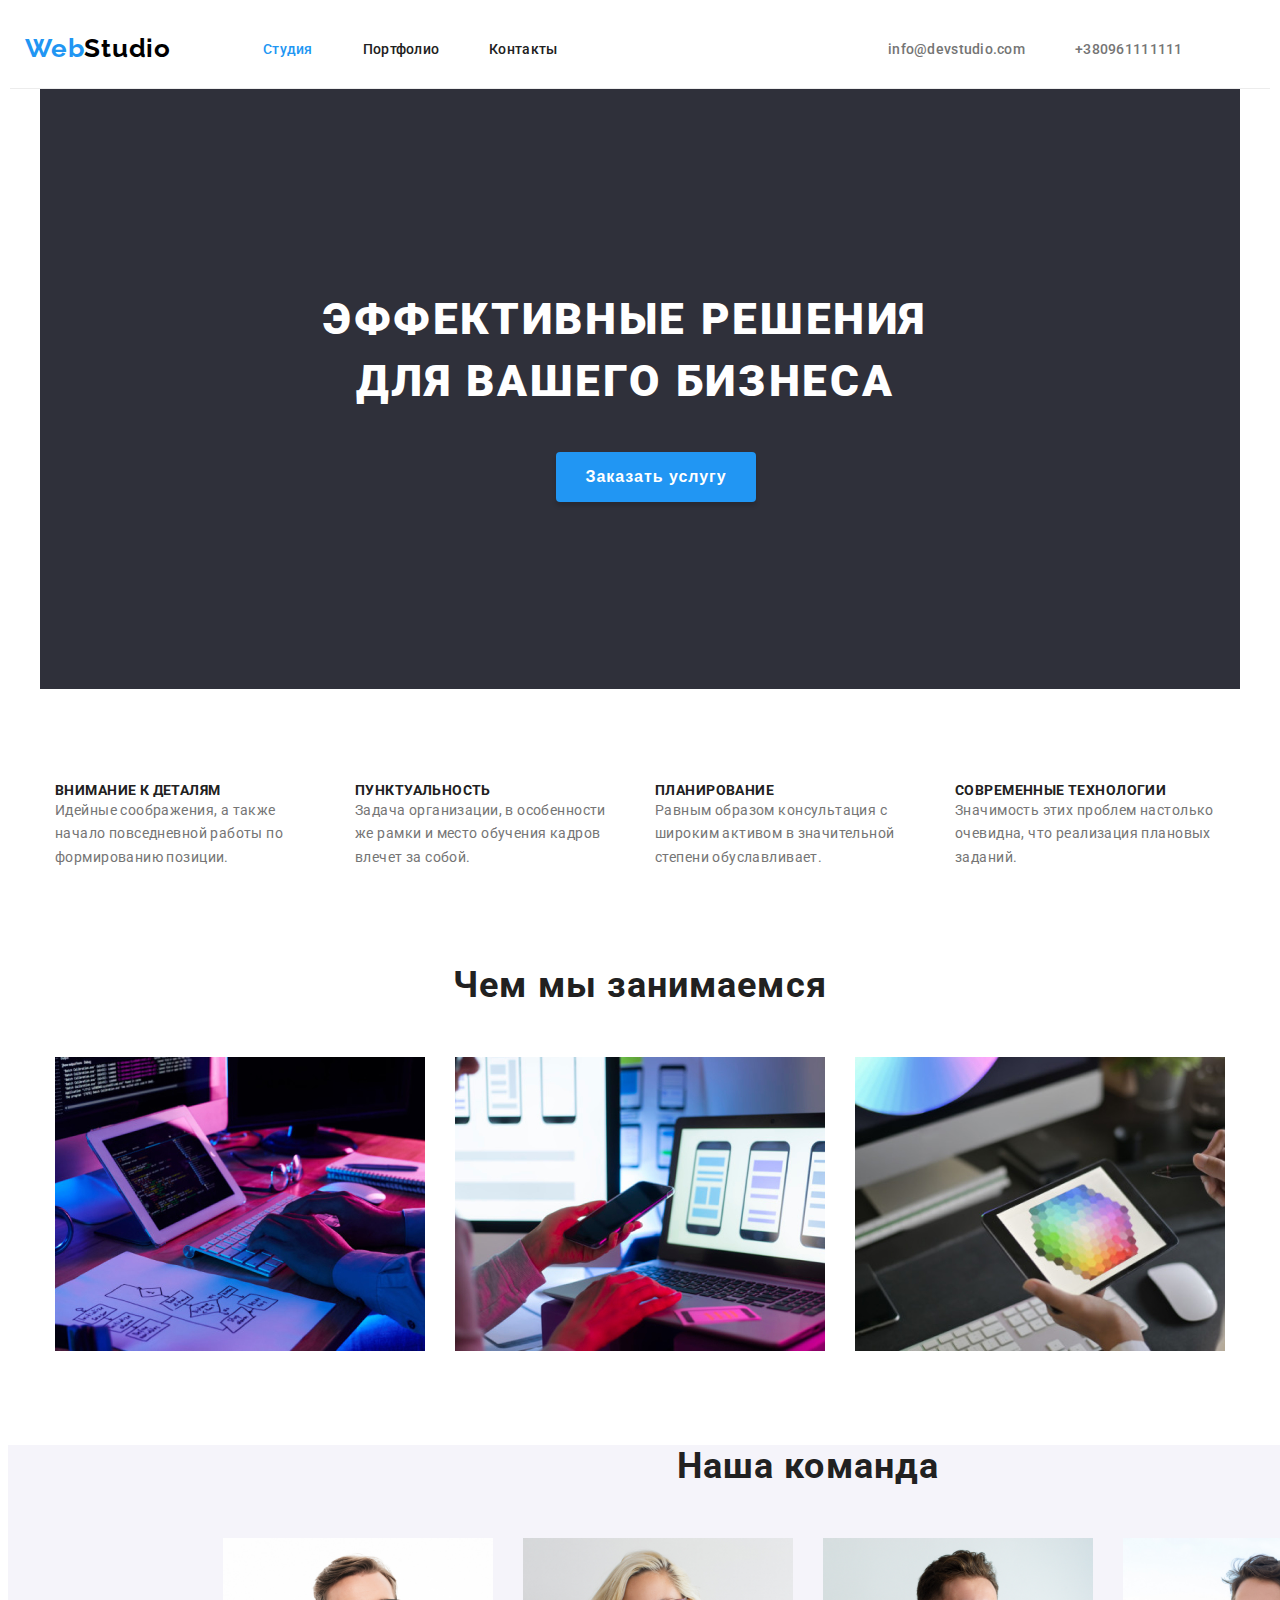
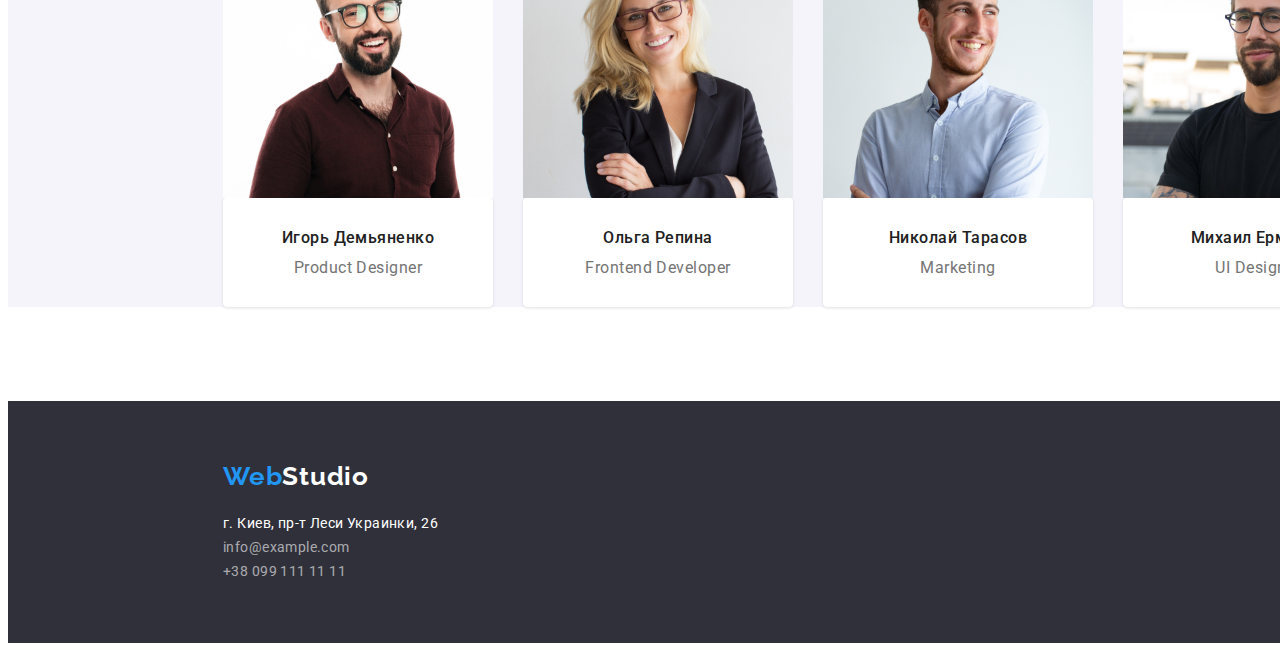
==== commit 4ba3b83c: "редактирует геометрию" ====
--- a/index.html
+++ b/index.html
@@ -16,8 +16,9 @@
    <link rel="stylesheet" href="./css/styles.css">
 </head>
 <body>
-
+<div class="main-page">
    <!-- Шапка сайта -->
+   </div>
    <div class="container">
    <header class="page-header">
       <div class="header-container">
@@ -39,10 +40,12 @@
 <!-- Основной контент -->
 <main>
    <div class="main-container">
-   <div class="hero-container">
-      <section class="title-section section">
+ 
+      <section class="title-section">  
+         <div class="hero-container">
          <h1 class="title">Эффективные решения<br>для вашего бизнеса</span></h1>
-         <button type="button" class="btn">Заказать услугу</button>
+         <div class="btn-container"><button type="button" class="btn">Заказать услугу</button></div>
+         </div>  
       </section>
    </div>
 <section class="section"> 
@@ -80,13 +83,13 @@
  <div class="second-container">
    <h2 class="subtitle">Чем мы занимаемся</h2>  
       <ul class="activity-container">
-         <li class="list-items">
+         <li class="activity-list-items">
             <img src="./images/box_1.jpg" width="370" alt="Написание кода"/>
          </li>
-         <li class="list-items">
+         <li class="activity-list-items">
             <img src="./images/box_2.jpg" width="370" alt="Визуальное оформление"/>
          </li>
-         <li class="list-items">
+         <li class="activity-list-items">
             <img src="./images/box_3.jpg" width="370" alt="Дизайн"/>
          </li>
       </ul>
@@ -153,5 +156,6 @@
       </div>
       </footer>
    </div>
+   </div>
    </body>
    </html>--- a/css/styles.css
+++ b/css/styles.css
@@ -34,8 +34,13 @@
   --box-shadow: 0px 4px 4px rgba(0, 0, 0, 0.15);
   --nav-color: #212121;
   --border-line-color: #ececec;
-}
-
+  --services-container-color: #eeeeee;
+}
+
+.main-page {
+  display: block;
+  width: 1600px;
+}
 /* Header */
 .header-container {
   display: flex;
@@ -236,13 +241,19 @@
 }
 
 .services-container {
-  border: 1px solid #eeeeee;
+  border: 1px solid var(--services-container-color);
   width: 370px;
   padding-top: 0px;
   padding-right: 24px;
   padding-bottom: 20px;
   padding-left: 24px;
 }
+.foto {
+  margin: 0px;
+}
+img {
+  display: block;
+}
 .name {
   font-weight: bold;
   font-size: 18px;
@@ -256,61 +267,47 @@
 }
 /* Main for index.html */
 .main-container {
-  outline: 2px solid tomato;
   width: 1230px;
   text-align: center;
   padding-left: 15px;
   padding-right: 15px;
-  margin-top: 34px;
-  margin-left: auto;
-  margin-right: auto;
-}
-.hero-container {
-  outline: 2px solid tomato;
-}
-
-.first-container {
-  outline: 2px solid tomato;
-}
-.benefits-container {
-  display: flex;
-  width: 1170px;
-  margin-left: auto;
-  margin-right: auto;
-  margin-top: 94px;
-}
-
-.second-container {
-  outline: 2px solid tomato;
-}
-
-.list-items-container {
-  width: 270px;
-  text-align: left;
-  padding: 0px;
+  margin-left: auto;
+  margin-right: auto;
+  margin-top: 0px;
 }
 
 .title-section {
   background-color: var(--footer-background-color);
+  display: block;
   width: 1200px;
   height: 600px;
-}
+  margin-left: auto;
+  margin-right: auto;
+}
+
+.btn-container {
+  display: block;
+  padding: 10px 32px 10px 32px;
+  margin: 30px 484px 200px 484px;
+}
+
 .title-section .title {
   font-weight: 900;
   font-size: 44px;
   line-height: 1.4;
   letter-spacing: 0.06em;
-  align-items: center;
   color: var(--logo-color-footer);
   text-transform: uppercase;
+  text-align: center;
+  align-items: center;
+  padding-top: 200px;
+  margin-left: 237px;
+  width: 696px;
 }
 
 .title-section .btn {
-  position: absolute;
   width: 200px;
   height: 50px;
-  left: 700px;
-  top: 430px;
   font-weight: bold;
   font-size: 16px;
   line-height: 1.9;
@@ -323,6 +320,21 @@
   box-shadow: var(--box-shadow);
   border-radius: 4px;
   cursor: pointer;
+  display: block;
+}
+
+.benefits-container {
+  display: flex;
+  width: 1170px;
+  margin-left: auto;
+  margin-right: auto;
+  margin-top: 94px;
+}
+
+.list-items-container {
+  width: 270px;
+  text-align: left;
+  padding: 0px;
 }
 
 .headline {
@@ -348,46 +360,62 @@
   margin-right: auto;
 }
 
+.list-items {
+  width: 270px;
+  list-style-type: none;
+  margin-right: 30px;
+  justify-content: space-between;
+}
+
+.activity-list-items {
+  width: 1170px;
+  list-style-type: none;
+  margin-right: 30px;
+}
+.margin-right:last-child {
+  margin-right: 0px;
+}
+
 .team-section {
   background-color: var(--team-color);
+  width: 1600px;
+  margin-left: auto;
+  margin-right: auto;
+}
+
+.subtitle {
+  font-weight: bold;
+  font-size: 36px;
+  line-height: 1.2;
+  letter-spacing: 0.03em;
+  text-align: center;
+  margin-bottom: 50px;
+  margin-top: 94px;
+}
+
+.team-container {
+  display: block;
+  width: 1600px;
+  margin-left: auto;
+  margin-right: auto;
 }
 
 .team-group {
   display: flex;
-}
-.list-items {
-  width: 270px;
-  list-style-type: none;
-  margin-right: 30px;
-  padding: 10 59 30 60;
-}
-
-.list-items:last-child {
-  margin-right: 0px;
-}
-
-.team-container {
-  display: contents;
-  width: 1600px;
-  margin-left: auto;
-  margin-right: auto;
-  margin-top: 94px;
-  margin-bottom: 0px;
-}
+  margin-right: 215px;
+  margin-left: 215px;
+  margin-bottom: 94px;
+}
+
 .personal-information {
   background-color: var(--logo-color-footer);
   padding-top: 30px;
   padding-bottom: 30px;
-}
-.subtitle {
-  font-weight: bold;
-  font-size: 36px;
-  line-height: 1.2;
-  letter-spacing: 0.03em;
-  text-align: center;
-  margin-bottom: 50px;
-  margin-top: 94px;
-  padding-top: 68px;
+  border-radius: 4px;
+  border-bottom: 1px;
+  box-shadow: 0px 2px 1px 0px rgba(0, 0, 0, 0.2);
+  box-shadow: 0px 1px 1px 0px rgba(0, 0, 0, 0.14);
+  box-shadow: 0px 1px 3px 0px rgba(0, 0, 0, 0.12);
 }
 
 .headline-name {
@@ -412,8 +440,10 @@
   width: 1600px;
   margin-left: auto;
   margin-right: auto;
-  padding-left: 15px;
-  padding-right: 15px;
+  padding-top: 60px;
+  padding-right: 215px;
+  padding-bottom: 60px;
+  padding-left: 215px;
   background-color: var(--footer-background-color);
 }
 
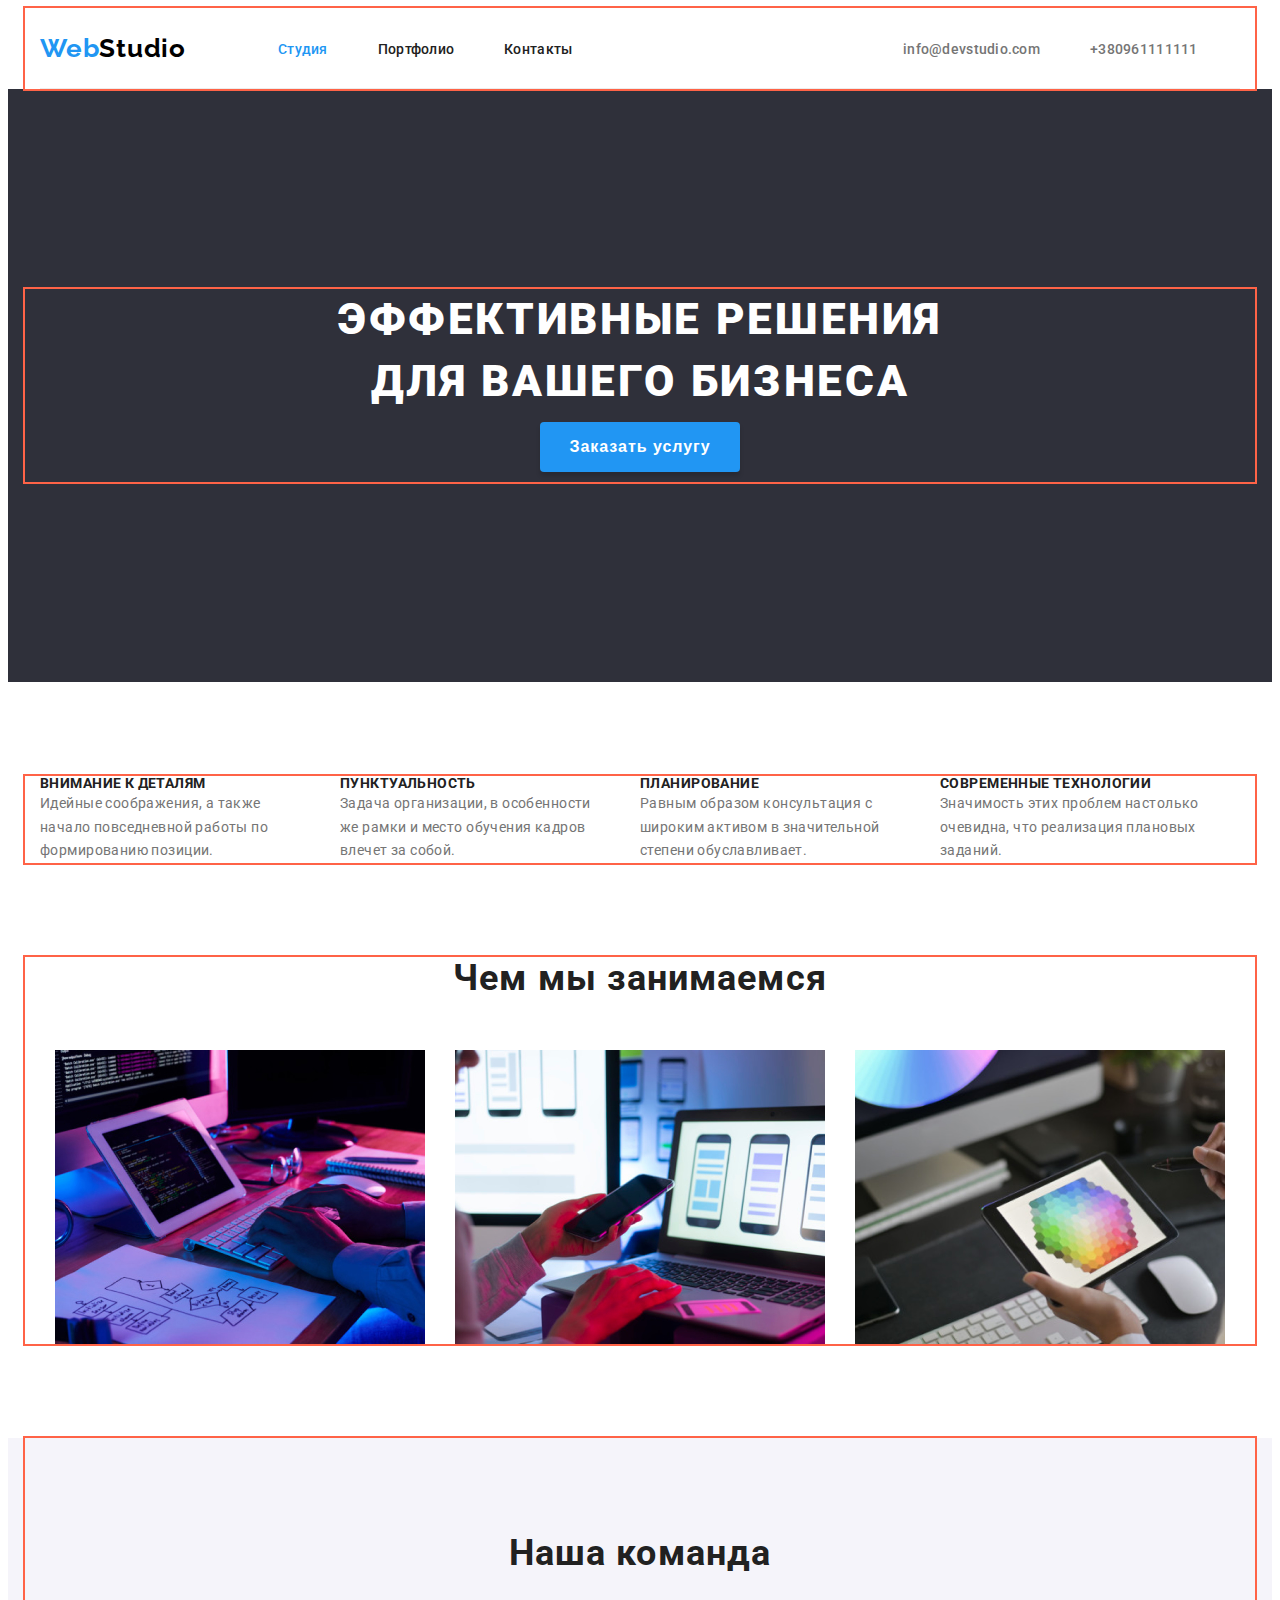
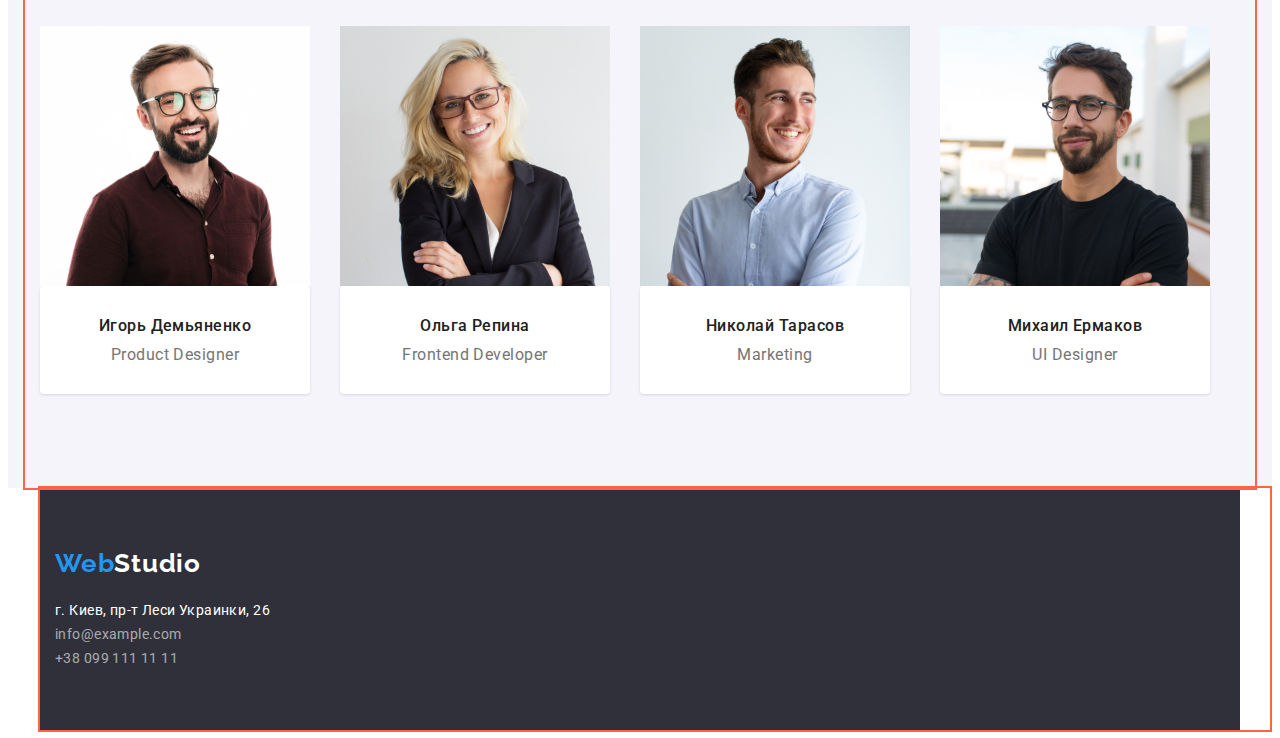
==== commit d6abb256: "корректирует margins и paddings" ====
--- a/index.html
+++ b/index.html
@@ -16,40 +16,40 @@
    <link rel="stylesheet" href="./css/styles.css">
 </head>
 <body>
-<div class="main-page">
    <!-- Шапка сайта -->
-   </div>
-   <div class="container">
    <header class="page-header">
-      <div class="header-container">
-         <nav class="nav-container">
-            <a href="./index.html" class="logo"><span>Web</span>Studio</a>
-            <ul class="site-nav">
-               <li class="site-nav-list-item"><a href="./index.html" class="site-nav-items current">Студия</a></li>
-               <li class="site-nav-list-item"><a href="./portfolio.html" class="site-nav-items">Портфолио</a></li>
-               <li class="site-nav-list-item"><a href="" class="site-nav-items">Контакты</a></li>
-            </ul>
-         </nav>
-         <ul class="contacts">
-            <li class="contacts-list-items"><a href="mailto:info@devstudio.com" class="contacts-items">info@devstudio.com</a></li>
-            <li class="contacts-list-items"><a href="tel:+380961111111" class="contacts-items">+380961111111</a></li>
-        </ul>   
-    </div>
-</header>
+      <div class="container">
+         <div class="header-block">
+            <nav class="nav-container">
+               <a href="./index.html" class="logo"><span>Web</span>Studio</a>
+               <ul class="site-nav">
+                  <li class="site-nav-list-item"><a href="./index.html" class="site-nav-items current">Студия</a></li>
+                  <li class="site-nav-list-item"><a href="./portfolio.html" class="site-nav-items">Портфолио</a></li>
+                  <li class="site-nav-list-item"><a href="" class="site-nav-items">Контакты</a></li>
+               </ul>
+               </nav>
+               <ul class="contacts">
+                  <li class="contacts-list-items"><a href="mailto:info@devstudio.com" class="contacts-items">info@devstudio.com</a>
+                  </li>
+                  <li class="contacts-list-items"><a href="tel:+380961111111" class="contacts-items">+380961111111</a></li>
+               </ul>
+         </div>
+      </div>
+   </header>
 
 <!-- Основной контент -->
 <main>
-   <div class="main-container">
- 
-      <section class="title-section">  
-         <div class="hero-container">
-         <h1 class="title">Эффективные решения<br>для вашего бизнеса</span></h1>
-         <div class="btn-container"><button type="button" class="btn">Заказать услугу</button></div>
-         </div>  
+      <section class="hero">  
+         <div class="container">
+            <div class="main-container"> 
+               <h1 class="title">Эффективные решения<br>для вашего бизнеса</span></h1>
+               <div class="btn-container"><button type="button" class="btn">Заказать услугу</button></div>
+            </div> 
+         </div> 
       </section>
-   </div>
-<section class="section"> 
-   <div class="first-container">
+
+<section class="section-1"> 
+   <div class="container">
    <h2 class="visually-hidden">Преимущества нашей компании</h2> 
       <ul class="benefits-container">
          <li class="list-items">
@@ -79,8 +79,9 @@
       </ul>
    </div>
 </section>
-<section class="section">  
- <div class="second-container">
+
+<section class="section-2">      
+ <div class="container">
    <h2 class="subtitle">Чем мы занимаемся</h2>  
       <ul class="activity-container">
          <li class="activity-list-items">
@@ -97,8 +98,8 @@
 </section>
 
 <section class="team-section">  
-   <div class="team-container">      
-   <h2 class="subtitle">Наша команда</h2>
+   <div class="container">      
+   <h2 class="subtitle-2">Наша команда</h2>
    <ul class="team-group">
       <li class="list-items">         
             <img src="./images/img_team_1.jpg"
@@ -107,7 +108,7 @@
             <div class="personal-information">
             <h3 class="headline-name">Игорь Демьяненко</h3>
             <p class="text-position">Product Designer</p>
-      </div>
+            </div>
       </li>
       <li class="list-items">
             <img src="./images/img_team_2.jpg"
@@ -142,20 +143,23 @@
 </section>
 </div>
 </main>
+   <!-- Футер -->
    <footer class="footer-section">
-      <div class="footer-container">
-         <a href="./index.html" class="logo-footer"><span>Web</span>Studio</a>
-         <address>
-            <ul class="address-section">
-               <li class="address-section-item"><a class="exact-adress-item">г. Киев, пр-т Леси Украинки, 26</a></li>
-               <li class="address-section-item"><a href="mailto:info@example.com" class="adress-item">info@example.com</a>
-               </li>
-               <li class="address-section-item"><a href="tel:+380991111111" class="adress-item">+38 099 111 11 11</a></li>
-            </ul>
-         </address>
+      <div class="container">
+         <div class="footer">
+            <a href="./index.html" class="logo-footer"><span>Web</span>Studio</a>
+            <address>
+               <ul class="address-section">
+                  <li class="address-section-item"><a class="exact-adress-item">г. Киев, пр-т Леси Украинки, 26</a></li>
+                  <li class="address-section-item"><a href="mailto:info@example.com"
+                        class="adress-item">info@example.com</a></li>
+                  <li class="address-section-item"><a href="tel:+380991111111" class="adress-item">+38 099 111 11 11</a>
+                  </li>
+               </ul>
+            </address>
+         </div>
       </div>
-      </footer>
-   </div>
-   </div>
+   </footer>
    </body>
+   
    </html>--- a/css/styles.css
+++ b/css/styles.css
@@ -18,11 +18,20 @@
   cursor: pointer;
 }
 
+.container {
+  width: 1200px;
+  padding-left: 15px;
+  padding-right: 15px;
+  margin: 0 auto;
+  outline: 2px solid tomato;
+}
+
 body {
   background-color: var(--logo-color-footer);
   font-family: "Roboto", "Raleway", sans-serif;
   color: var(--nav-color);
 }
+
 :root {
   --logo-color-main: #2196f3;
   --logo-color-header: #000000;
@@ -37,29 +46,13 @@
   --services-container-color: #eeeeee;
 }
 
-.main-page {
-  display: block;
-  width: 1600px;
-}
 /* Header */
-.header-container {
-  display: flex;
-  width: 1230px;
-  margin-left: auto;
-  margin-right: auto;
-  padding-left: 15px;
-  padding-right: 15px;
-  border-bottom: 1px solid var(--border-line-color);
-  background: var(--logo-color-footer);
-  align-items: center;
-}
 
 .logo {
   width: 145px;
   margin-top: 25px;
   margin-bottom: 24px;
   margin-right: 93px;
-
   font-family: "Raleway";
   font-weight: bold;
   color: var(--logo-color-header);
@@ -68,13 +61,23 @@
   letter-spacing: 0.03em;
   text-decoration: none;
 }
+
+.page-header span {
+  color: var(--logo-color-main);
+}
+
+.header-block {
+  display: flex;
+  border-bottom: 1px solid var(--border-line-color);
+  background: var(--logo-color-footer);
+  align-items: center;
+}
+
 .nav-container {
   display: flex;
   align-items: center;
 }
-.page-header span {
-  color: var(--logo-color-main);
-}
+
 .site-nav-list-item:not(:last-child) {
   margin-right: 50px;
 }
@@ -86,11 +89,13 @@
 .site-nav li {
   list-style-type: none;
 }
+
 .site-nav {
   width: 294px;
   margin-right: 331px;
   display: flex;
 }
+
 .site-nav-items {
   text-decoration: none;
   font-weight: 500;
@@ -99,6 +104,7 @@
   letter-spacing: 0.02em;
   color: var(--nav-color);
 }
+
 .site-nav .site-nav-items:hover,
 .site-nav .site-nav-items:focus,
 .site-nav .site-nav-items:active {
@@ -109,54 +115,44 @@
   color: var(--nav-color);
 }
 
+.contacts-items {
+  text-decoration: none;
+  list-style-type: none;
+  color: var(--text-color);
+  font-weight: 500;
+  font-size: 14px;
+  line-height: 1.1;
+  letter-spacing: 0.02em;
+}
+
+.contacts {
+  color: var(--text-color);
+  text-decoration: none;
+  list-style-type: none;
+  width: 135px;
+  margin-right: 0px;
+  display: flex;
+  align-items: center;
+}
+
+.contacts .contacts-items:hover,
+.contacts-items:focus {
+  color: var(--logo-color-main);
+}
+
 .contacts-list-items:not(:last-child) {
   margin-right: 50px;
 }
 
-.contacts-items {
-  text-decoration: none;
-  list-style-type: none;
-  color: var(--text-color);
-  font-weight: 500;
-  font-size: 14px;
-  line-height: 1.1;
-  letter-spacing: 0.02em;
-}
-
-.contacts {
-  color: var(--text-color);
-  text-decoration: none;
-  list-style-type: none;
-  width: 135px;
-  margin-right: 0px;
-  display: flex;
-}
-
-.contacts .contacts-items:hover,
-.contacts-items:focus {
-  color: var(--logo-color-main);
-}
-
-/* Main */
-
+/* Main portfolio.html*/
 .portfolio-container {
-  text-align: center;
-  width: 1230px;
-  padding-left: 15px;
-  padding-right: 15px;
-  margin-top: 34px;
-  margin-left: auto;
-  margin-right: auto;
+  width: 1170px;
+  padding-top: 94px;
+  padding-bottom: 94px;
 }
 
 .filter-container {
-  text-align: center;
-  width: 611px;
-  margin-top: 78px;
-  margin-right: 280px;
   margin-bottom: 34px;
-  margin-left: 280px;
-  padding-bottom: 50px;
 }
 
 .filter-btn {
@@ -197,10 +193,20 @@
   color: var(--logo-color-footer);
 }
 
+.portfolio-filter {
+  display: flex;
+  justify-content: center;
+}
+
 .portfolio-items {
   list-style-type: none;
   text-decoration: none;
   display: inline;
+  text-align: left;
+}
+
+.portfolio-items:not(:last-child) {
+  margin-right: 8px;
 }
 
 .visually-hidden {
@@ -230,13 +236,18 @@
 }
 
 .portfolio-exmpls-container {
-  margin-bottom: 94px;
+  padding-top: 34px;
   width: 1170px;
 }
+
 .services-item {
   list-style-type: none;
   flex-basis: calc((100% - 90px) / 3);
   margin-right: 30px;
+  margin-bottom: 30px;
+}
+
+.services-item:nth-child(-n + 3) {
   margin-bottom: 30px;
 }
 
@@ -248,50 +259,39 @@
   padding-bottom: 20px;
   padding-left: 24px;
 }
+
 .foto {
   margin: 0px;
 }
+
 img {
   display: block;
 }
+
 .name {
   font-weight: bold;
   font-size: 18px;
   line-height: 2;
   letter-spacing: 0.06em;
 }
+
 .text {
   font-size: 16px;
   line-height: 1.9;
   letter-spacing: 0.03em;
 }
+
+/* End of main to portfolio.html */
 /* Main for index.html */
-.main-container {
-  width: 1230px;
-  text-align: center;
-  padding-left: 15px;
-  padding-right: 15px;
-  margin-left: auto;
-  margin-right: auto;
-  margin-top: 0px;
-}
-
-.title-section {
+
+.hero {
+  margin: 0 auto;
+  padding-top: 200px;
+  padding-bottom: 200px;
   background-color: var(--footer-background-color);
-  display: block;
-  width: 1200px;
-  height: 600px;
-  margin-left: auto;
-  margin-right: auto;
-}
-
-.btn-container {
-  display: block;
-  padding: 10px 32px 10px 32px;
-  margin: 30px 484px 200px 484px;
-}
-
-.title-section .title {
+}
+
+.hero .title {
   font-weight: 900;
   font-size: 44px;
   line-height: 1.4;
@@ -300,12 +300,12 @@
   text-transform: uppercase;
   text-align: center;
   align-items: center;
-  padding-top: 200px;
-  margin-left: 237px;
   width: 696px;
-}
-
-.title-section .btn {
+  margin-left: auto;
+  margin-right: auto;
+}
+
+.hero .btn {
   width: 200px;
   height: 50px;
   font-weight: bold;
@@ -319,22 +319,23 @@
   background: var(--logo-color-main);
   box-shadow: var(--box-shadow);
   border-radius: 4px;
-  cursor: pointer;
   display: block;
-}
-
-.benefits-container {
-  display: flex;
-  width: 1170px;
   margin-left: auto;
   margin-right: auto;
-  margin-top: 94px;
+}
+
+.btn-container {
+  padding: 10px 32px 10px 32px;
+}
+
+.benefits-container {
+  display: flex;
+  width: 1170px;
 }
 
 .list-items-container {
   width: 270px;
   text-align: left;
-  padding: 0px;
 }
 
 .headline {
@@ -351,6 +352,7 @@
   letter-spacing: 0.03em;
   color: var(--text-color);
 }
+
 .activity-container {
   display: flex;
   align-items: center;
@@ -367,20 +369,30 @@
   justify-content: space-between;
 }
 
+.list-items:last-child {
+  margin-right: 0px;
+}
+
 .activity-list-items {
   width: 1170px;
   list-style-type: none;
   margin-right: 30px;
 }
+
 .margin-right:last-child {
   margin-right: 0px;
 }
+.section-1 {
+  padding-top: 94px;
+  padding-bottom: 94px;
+}
+
+.section-2 {
+  padding-bottom: 94px;
+}
 
 .team-section {
   background-color: var(--team-color);
-  width: 1600px;
-  margin-left: auto;
-  margin-right: auto;
 }
 
 .subtitle {
@@ -390,21 +402,21 @@
   letter-spacing: 0.03em;
   text-align: center;
   margin-bottom: 50px;
-  margin-top: 94px;
-}
-
-.team-container {
-  display: block;
-  width: 1600px;
-  margin-left: auto;
-  margin-right: auto;
+}
+
+.subtitle-2 {
+  font-weight: bold;
+  font-size: 36px;
+  line-height: 1.2;
+  letter-spacing: 0.03em;
+  text-align: center;
+  margin-bottom: 50px;
+  padding-top: 94px;
 }
 
 .team-group {
   display: flex;
-  margin-right: 215px;
-  margin-left: 215px;
-  margin-bottom: 94px;
+  padding-bottom: 94px;
 }
 
 .personal-information {
@@ -435,24 +447,29 @@
   padding-top: 10px;
 }
 
+/* End of main for index.html */
 /* Footer */
+
+.footer {
+  padding-top: 60px;
+  padding-bottom: 60px;
+}
+
 .footer-section {
-  width: 1600px;
-  margin-left: auto;
-  margin-right: auto;
-  padding-top: 60px;
-  padding-right: 215px;
-  padding-bottom: 60px;
-  padding-left: 215px;
+  width: 1200px;
+  margin: 0px auto;
   background-color: var(--footer-background-color);
+}
+
+.footer-section span {
+  color: var(--logo-color-main);
 }
 
 .logo-footer {
   width: 145px;
   padding-top: 60px;
-  padding-right: 1230px;
-  padding-bottom: 20px;
-
+  padding-bottom: 60px;
+  margin-bottom: 20px;
   font-family: "Raleway";
   font-weight: bold;
   color: var(--logo-color-footer);
@@ -462,10 +479,6 @@
   text-decoration: none;
 }
 
-.footer-section span {
-  color: var(--logo-color-main);
-}
-
 .a {
   text-decoration: none;
 }
@@ -473,6 +486,7 @@
 .address-section .address-section-item {
   list-style-type: none;
 }
+
 .address-section-item .adress-item {
   text-decoration: none;
 }
@@ -480,7 +494,6 @@
 .address-section {
   width: 231px;
   margin-top: 20px;
-  margin-right: 1154;
   margin-bottom: 60;
 }
 
@@ -491,6 +504,7 @@
   font-style: normal;
   color: var(--logo-color-footer);
 }
+
 .adress-item {
   font-size: 14px;
   line-height: 1.7;
@@ -504,6 +518,7 @@
 .adress-item:active {
   color: var(--logo-color-main);
 }
+
 .address-section .address-section-item .exact-adress-item:hover,
 .exact-adress-item:focus,
 .exact-adress-item:active {
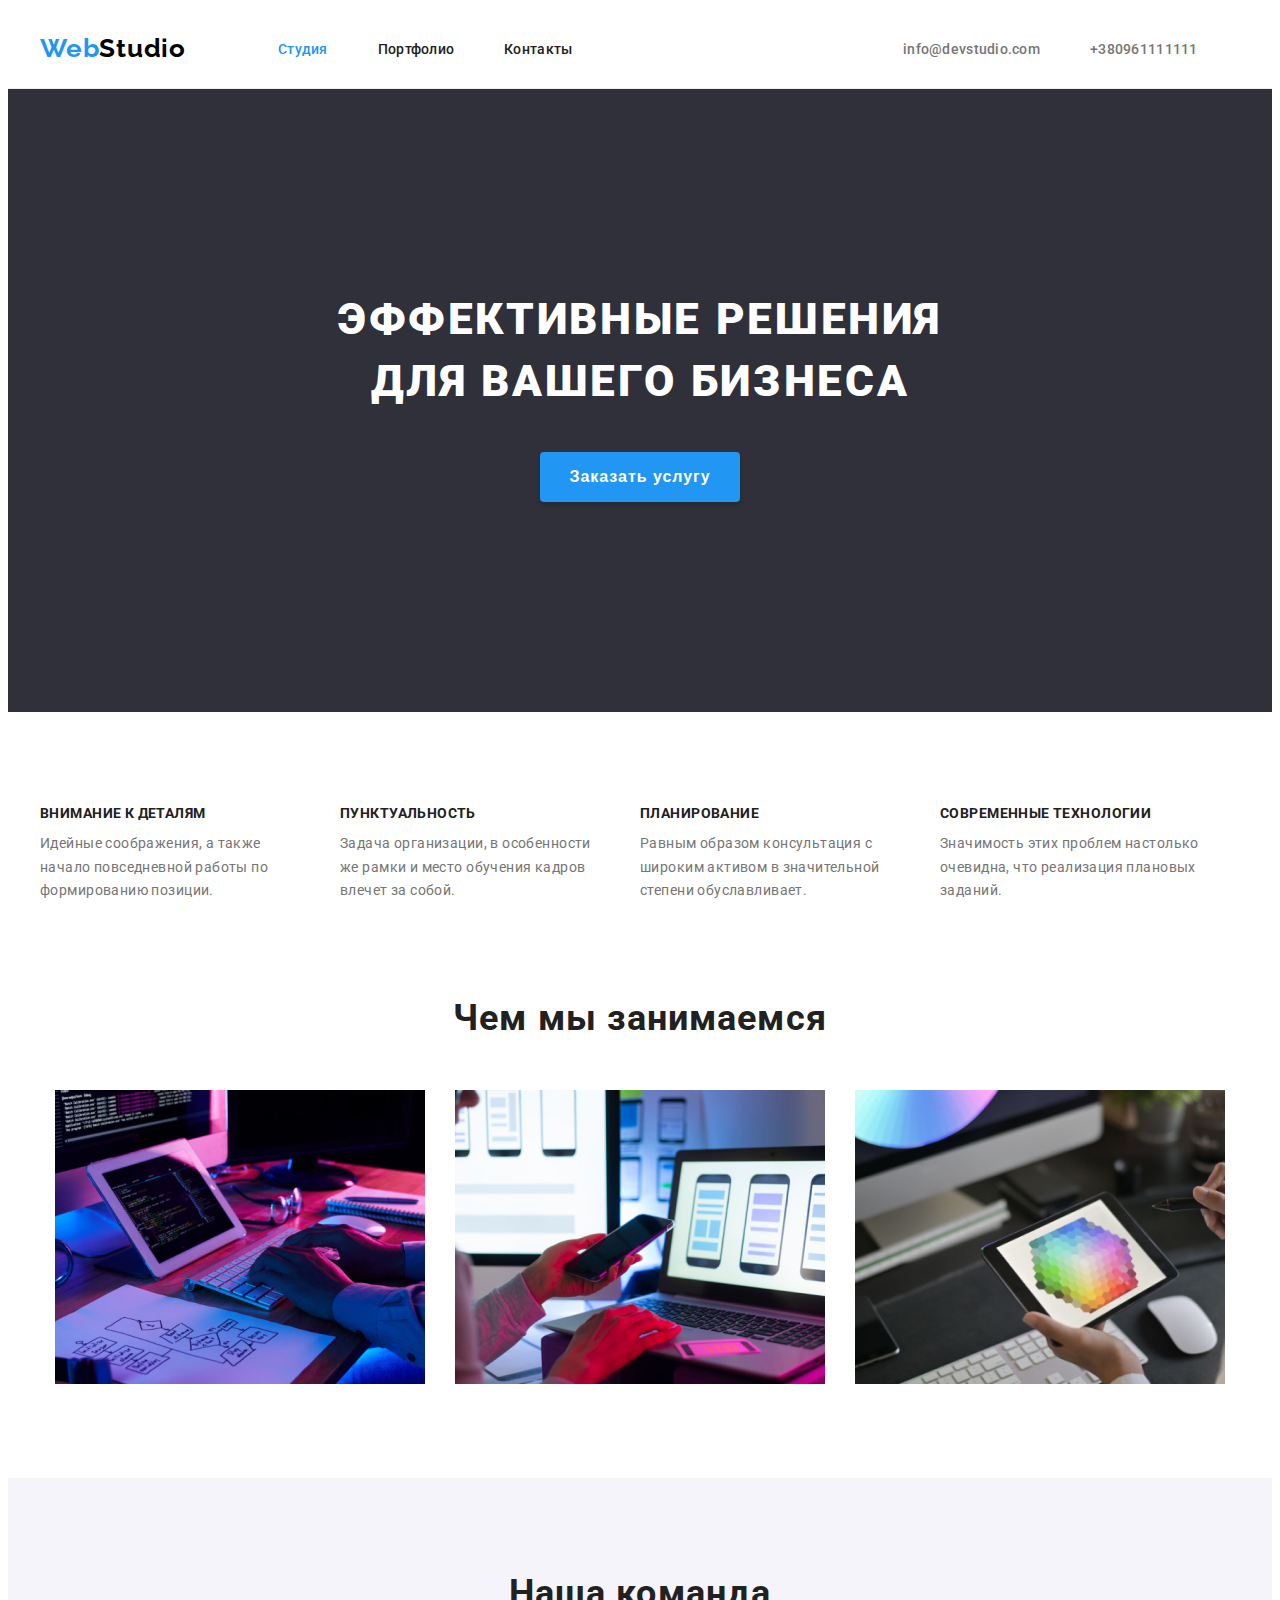
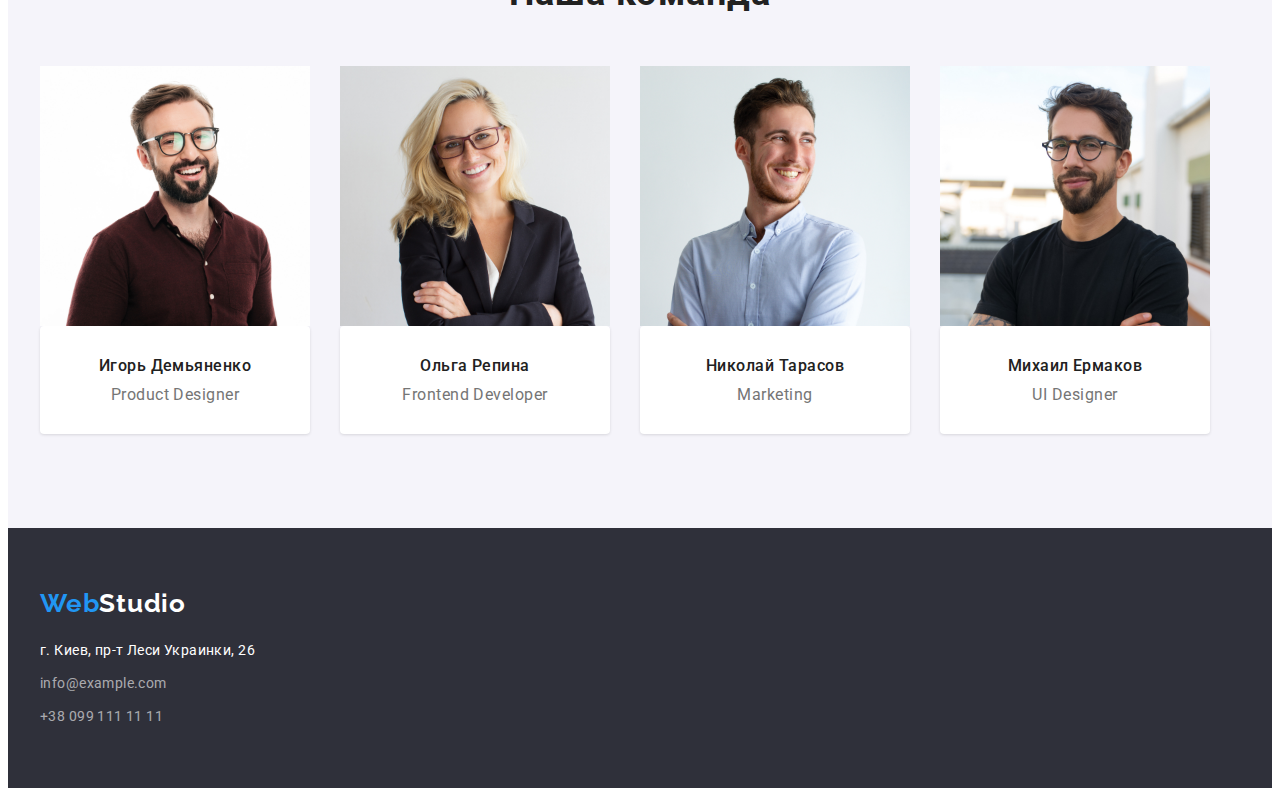
==== commit c31b130c: "исправляет пробивающие марджины" ====
--- a/index.html
+++ b/index.html
@@ -27,7 +27,7 @@
                   <li class="site-nav-list-item"><a href="./portfolio.html" class="site-nav-items">Портфолио</a></li>
                   <li class="site-nav-list-item"><a href="" class="site-nav-items">Контакты</a></li>
                </ul>
-               </nav>
+            </nav>
                <ul class="contacts">
                   <li class="contacts-list-items"><a href="mailto:info@devstudio.com" class="contacts-items">info@devstudio.com</a>
                   </li>
@@ -151,8 +151,7 @@
             <address>
                <ul class="address-section">
                   <li class="address-section-item"><a class="exact-adress-item">г. Киев, пр-т Леси Украинки, 26</a></li>
-                  <li class="address-section-item"><a href="mailto:info@example.com"
-                        class="adress-item">info@example.com</a></li>
+                  <li class="address-section-item"><a href="mailto:info@example.com" class="adress-item">info@example.com</a></li>
                   <li class="address-section-item"><a href="tel:+380991111111" class="adress-item">+38 099 111 11 11</a>
                   </li>
                </ul>
--- a/css/styles.css
+++ b/css/styles.css
@@ -23,7 +23,6 @@
   padding-left: 15px;
   padding-right: 15px;
   margin: 0 auto;
-  outline: 2px solid tomato;
 }
 
 body {
@@ -66,11 +65,14 @@
   color: var(--logo-color-main);
 }
 
+.page-header {
+  border-bottom: 1px solid var(--border-line-color);
+}
+
 .header-block {
   display: flex;
-  border-bottom: 1px solid var(--border-line-color);
+  align-items: center;
   background: var(--logo-color-footer);
-  align-items: center;
 }
 
 .nav-container {
@@ -145,10 +147,12 @@
 }
 
 /* Main portfolio.html*/
+.main-content-section {
+  padding-top: 94px;
+  padding-bottom: 94px;
+}
 .portfolio-container {
   width: 1170px;
-  padding-top: 94px;
-  padding-bottom: 94px;
 }
 
 .filter-container {
@@ -196,6 +200,7 @@
 .portfolio-filter {
   display: flex;
   justify-content: center;
+  margin-bottom: 50px;
 }
 
 .portfolio-items {
@@ -225,19 +230,12 @@
   display: flex;
   flex-wrap: wrap;
   margin-right: 30px;
-  margin-top: 30px;
   margin-right: -30px;
-  margin-top: -30px;
   align-items: center;
 }
 
 .types-of-services:nth-child(3n) {
   margin-left: 0px;
-}
-
-.portfolio-exmpls-container {
-  padding-top: 34px;
-  width: 1170px;
 }
 
 .services-item {
@@ -247,8 +245,12 @@
   margin-bottom: 30px;
 }
 
-.services-item:nth-child(-n + 3) {
-  margin-bottom: 30px;
+.services-item:nth-child(3n + 3) {
+  margin-right: 0px;
+}
+
+.services-item:nth-last-child(-n + 3) {
+  margin-bottom: 0px;
 }
 
 .services-container {
@@ -303,6 +305,7 @@
   width: 696px;
   margin-left: auto;
   margin-right: auto;
+  margin-bottom: 30px;
 }
 
 .hero .btn {
@@ -344,6 +347,7 @@
   line-height: 1.1;
   letter-spacing: 0.03em;
   text-transform: uppercase;
+  margin-bottom: 10px;
 }
 
 .text {
@@ -393,6 +397,8 @@
 
 .team-section {
   background-color: var(--team-color);
+  padding-top: 94px;
+  padding-bottom: 94px;
 }
 
 .subtitle {
@@ -411,12 +417,10 @@
   letter-spacing: 0.03em;
   text-align: center;
   margin-bottom: 50px;
-  padding-top: 94px;
 }
 
 .team-group {
   display: flex;
-  padding-bottom: 94px;
 }
 
 .personal-information {
@@ -451,14 +455,12 @@
 /* Footer */
 
 .footer {
+}
+
+.footer-section {
+  background-color: var(--footer-background-color);
   padding-top: 60px;
   padding-bottom: 60px;
-}
-
-.footer-section {
-  width: 1200px;
-  margin: 0px auto;
-  background-color: var(--footer-background-color);
 }
 
 .footer-section span {
@@ -485,6 +487,11 @@
 
 .address-section .address-section-item {
   list-style-type: none;
+  margin-bottom: 9px;
+}
+
+.address-section-item:last-child {
+  margin-bottom: 0px;
 }
 
 .address-section-item .adress-item {
